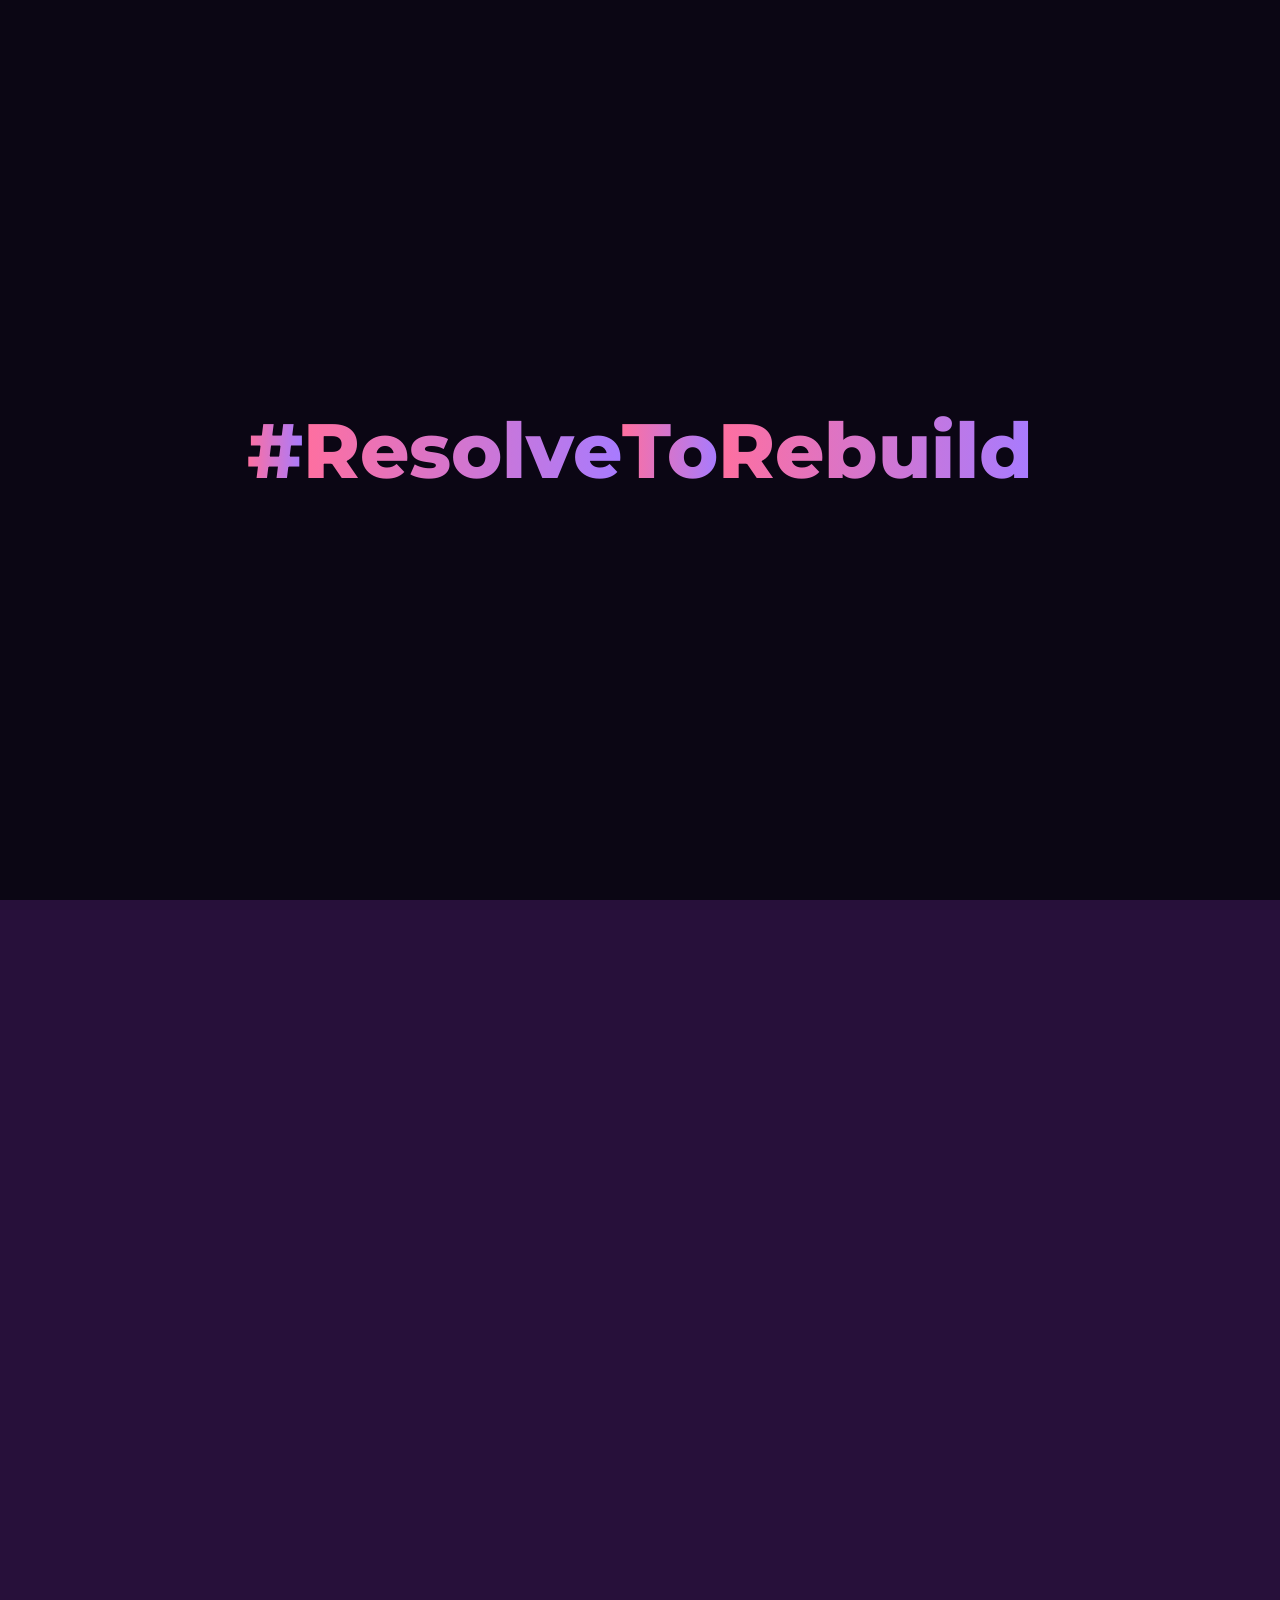
==== index.html @ 32b12bf5 "Updated the website" ====
<!DOCTYPE html>
<html lang="en">
<head>
  <meta charset="UTF-8" />
  <meta name="viewport" content="width=device-width, initial-scale=1.0" />
  
  <title>Jadavpur University MUN 2026</title>
  <link rel="icon" type="image/png" href="/favicon.png" />

  <!-- Global Styles -->
  <link rel="stylesheet" href="css/global.css" />
  <link rel="stylesheet" href="css/navbar.css" />
  <link rel="stylesheet" href="css/hero.css" />
  <link rel="stylesheet" href="css/about.css" />
  <link rel="stylesheet" href="css/commitees.css" />
  <link rel="stylesheet" href="css/secretariat.css" />
  <link rel="stylesheet" href="css/contact.css" />
  <link rel="stylesheet" href="css/blogs.css" />
  <link rel="stylesheet" href="css/resources.css" />

  <!-- Google Fonts (you can change later) -->
  <link rel="preconnect" href="https://fonts.googleapis.com">
  <link rel="preconnect" href="https://fonts.gstatic.com" crossorigin>
  <link href="https://fonts.googleapis.com/css2?family=Poppins:wght@300;400;600;700&display=swap" rel="stylesheet">
  <link href="https://fonts.googleapis.com/css2?family=Montserrat:wght@600;700;800&display=swap" rel="stylesheet">

</head>

<body>

  <!-- ================= INTRO SCREEN ================= -->
<div class="intro-screen" id="introScreen">
  <h1 class="intro-text" id="introText"></h1>
</div>

  <!-- ================= NAVBAR ================= -->
<nav class="navbar">
  <div class="nav-right desktop-nav">
    <a href="/">Home</a>
    <a href="/about">About</a>
    <a href="/committees">Committees</a>
    <a href="/coming-soon">Secretariat</a>
    <a href="/resources">Resources</a>
    <a href="/blogs">Blogs</a>
    <a href="/contact">Contact Us</a>
  </div>

  <!-- Hamburger -->
  <button class="hamburger" aria-label="Menu">
    <span></span>
    <span></span>
    <span></span>
  </button>
</nav>

<!-- Mobile menu -->
<div class="mobile-menu">
  <a href="/">Home</a>
  <a href="/about">About</a>
  <a href="/committees">Committees</a>
  <a href="/coming-soon">Secretariat</a>
  <a href="/resources">Resources</a>
  <a href="/blogs">Blogs</a>
  <a href="/contact">Contact Us</a>
</div>


  <!-- ================= HERO SECTION ================= -->
 <main class="hero" id="hero">
  <div class="hero-overlay"></div>

  <div class="hero-content">

    <!-- LOGO BLOCK -->
    <div class="hero-logo-wrapper">
      <img
        src="assets/images/emblem.png"
        alt="Jadavpur University MUN Logo"
        class="hero-logo"
      />

      <!-- DATE + CTA OVERLAY (MOVED INSIDE WRAPPER) -->
      <div class="hero-overlay-content">
        <a
          href=" https://docs.google.com/forms/d/1Ou0jXJ3f3dZRKHvOi2Isl1KqT20rQoA3nnI8s-aTxPA/edit?usp=drivesdk "
          target="_blank"
          class="cta-btn hero-cta"
        >
          REGISTER AS A DELEGATE
        </a>
      </div>

    </div>

  </div>
</main>

<!-- ================= ABOUT SECTION ================= -->
  <section class="about-section" id="about">
    <div class="about-overlay"></div>

    <div class="about-content">

      <h2 class="about-title">ABOUT US</h2>

      <h3 class="about-subtitle">
        JADAVPUR UNIVERSITY MODEL UNITED NATIONS
      </h3>

      <p>
      Jadavpur University's global renown comes for what it collectively wishes to achieve as an academic institution and a space for critical thinking. The JU Model United Nations is the manifestation of that desire. It is a platform by the University for students across the world to construct a vision for a better tomorrow.
      </p>
      <p>
Since its inception in 2015, Jadavpur University Model United Nations (JUMUN) has evolved into a prominent platform for diplomatic discourse and international awareness. Inaugurated by Mr. Yuri Kolobanov, Consulate General of the Russian Federation to India, the inaugural edition marked the beginning of a legacy renowned in the East India circuit. Subsequent editions, such as the impactful 2017 gathering of 5000 participants, delved into crucial issues like Sustainable Development and healthcare policies. JUMUN's commitment extended in 2018 with initiatives addressing social concerns, advocating education for underprivileged children, and promoting women's healthcare. The initiative continued to flourish, introducing the JUMUN Junior's Initiative in 2019 and successfully transitioning to an online format in 2021 amidst global health dynamics. With diverse forums and a global presence, JUMUN consistently fosters informed discussions on matters ranging from geopolitical crises to environmental agreements.
      </p>

      <p>
      With a legacy this strong, we as a team only aim to expand our ambit further by extending the conversation to people in this country and abroad. We understand our role and responsibility in addressing the real issues that lie outside committee rooms and we only aim to extend this in our 12th edition by aspiring to diversify our dialogue and endeavour.
      </p>

    </div>
  </section>
 
<!-- ================= COMMITTEES SECTION ================= -->
<section class="committees-section" id="committees">
  <h2 class="committees-title">COMMITTEES</h2>

  <div class="committees-grid">

    <div class="committee-card">
      <img src="assets/images/SPECPOL.jpeg" alt="SPECPOL">
      <a href="#" class="committee-btn" data-committee="specpol">KNOW MORE ↗</a>
    </div>

    <div class="committee-card">
      <img src="assets/images/ECOSOC.jpeg" alt="ECOSOC">
      <a href="#" class="committee-btn" data-committee="ecosoc">KNOW MORE ↗</a>
    </div>

    <div class="committee-card">
      <img src="assets/images/CSW.jpeg" alt="CSW">
      <a href="#" class="committee-btn" data-committee="csw">KNOW MORE ↗</a>
    </div>

    <div class="committee-card">
      <img src="assets/images/ISA.jpeg" alt="ISA">
      <a href="#" class="committee-btn" data-committee="isa">KNOW MORE ↗</a>
    </div>

    <div class="committee-card">
      <img src="assets/images/AIPPM.jpeg" alt="AIPPM">
      <a href="#" class="committee-btn" data-committee="aippm">KNOW MORE ↗</a>
    </div>

    <div class="committee-card">
      <img src="assets/images/IP.jpeg" alt="IP">
      <a href="#" class="committee-btn" data-committee="ip">KNOW MORE ↗</a>
    </div>

    <div class="committee-card">
      <img src="assets/images/SSC.jpeg" alt="SSC">
      <a href="#" class="committee-btn" data-committee="ssc">KNOW MORE ↗</a>
    </div>

    <div class="committee-card">
      <img src="assets/images/ODC.jpeg" alt="UNODC">
      <a href="#" class="committee-btn" data-committee="unodc">KNOW MORE ↗</a>
    </div>

  </div>
</section>


<!-- ================= RESOURCES SECTION ================= -->
<section class="resources-section" id="resources">
  <h2 class="resources-title">RESOURCES</h2>

  <div class="resources-grid">
    <article class="resource-card">
      <img src="assets/images/parti.png" alt="Delegate Brochure Poster" class="resource-poster" />
      <div class="resource-info">
        <h3>JUMUN Participation Brochure</h3>
        <p> Get all the essential information about participating in JUMUN 2026 as a delegate.</p>
        <a href="#" class="resource-btn" data-resource="brochure1">SEE BROCHURE ↗</a>
      </div>
    </article>

    <article class="resource-card">
      <img src="assets/images/insti.png" alt="Committee Brochure Poster" class="resource-poster" />
      <div class="resource-info">
        <h3>JUMUN Institutional Brochure</h3>
        <p> Get all the essential information about participating in JUMUN 2026 as an Institution.</p>
        <a href="#" class="resource-btn" data-resource="brochure2">SEE BROCHURE ↗</a>
      </div>
    </article>
  </div>
</section>

<div style="display:none">
  <!-- Update data-pdf after you upload your files -->
  <div id="brochure1-resource"
       data-title="Participation Brochure"
       data-pdf="assets/pdfs/brochure-1.pdf"></div>

  <div id="brochure2-resource"
       data-title="Institutional Brochure"
       data-pdf="assets/pdfs/brochure-2.pdf"></div>
</div>

<div class="resource-modal" id="resourceModal">
  <div class="resource-modal-content">
    <button class="resource-close" id="closeResource">&times;</button>

    <div class="resource-modal-head">
      <h2 id="resourceTitle"></h2>

      <div class="resource-actions">
        <a id="resourceOpenNew" class="resource-action-link" target="_blank" rel="noopener noreferrer">OPEN IN NEW TAB</a>
        <a id="resourceDownload" class="resource-action-link" download>DOWNLOAD PDF</a>
      </div>
    </div>

    <div class="resource-frame-wrap">
      <iframe id="resourceFrame" title="Resource PDF Viewer" loading="lazy"></iframe>
    </div>

    <p class="resource-fallback-note">
      If this brochure does not load on your device, please use "OPEN IN NEW TAB".
    </p>
  </div>
</div>

<div style="display:none">

  <div id="specpol-content"
       data-logo="assets/images/SPECPOL-logo.png"
       data-title="UNGA – SPECPOL"
       data-tags="Beginner Level | Single & Double Delegation">
    <p>
    The Special Political and Decolonisation Committee is one of the six main committees of the United Nations General Assembly (UNGA) and is also known as the Fourth Committee. It is responsible for a broad range of issues, including decolonisation, international cooperation in the peaceful uses of outer space, the effects of atomic radiation, assistance to Palestinian refugees, questions relating to information, peacekeeping operations, and special political missions. Although its resolutions are recommendatory in nature, they form the basis for international consensus and future treaties. As an inclusive forum comprising all 193 UN Member States, the Committee ensures that every country’s voice is given a platform. 
    </p>
    <p>
      Here at the UNGA-SPECPOL in JUMUN 2026, we seek nuanced solutions to complex problems that maintain geopolitical objectives while remaining steadfast to the greater goal of bettering the world for all of humanity.

    </p>
  </div>

  <div id="ecosoc-content"
       data-logo="assets/images/ECOSOC-logo.png"
       data-title="ECOSOC"
       data-tags="Beginner Level | Single & Double Delegation">
    <p>
    The Economic and Social Council is one of the 6 principal organs of the UN, which controls and coordinates the economic and social functions of the UN in achieving its developmental objectives, specifically through its specialised agencies. These developmental objectives include ensuring a higher standard of living, education, and healthcare, and fostering respect for and observance of human rights and fundamental freedoms, among others. 
   </p>
    <p>
      As social and economic indicators continue to show wide disparities in income, infrastructure, and quality of life, the ECOSOC in JUMUN 2026 seeks versatile, actionable solutions to the problems that plague the modern world, particularly the developing world.
    </p>
  </div>

  <div id="csw-content"
       data-logo="assets/images/CSW-logo.png"
       data-title="UNCSW"
       data-tags="Beginner Level | Single & Double Delegation">
    <p>
The Commission on the Status of Women is the main global intergovernmental body exclusively dedicated to the promotion of gender equality, the rights, and the empowerment of women. It is a functional commission of the Economic and Social Council and is instrumental in promoting women’s and girls’ rights and documenting the reality of their lives while shaping global standards on gender equality. In addition to being historically underrepresented, undervalued, and discriminated against, women’s leadership and political engagement are frequently jeopardised on all levels, from local to intergovernmental, and this is exactly what CSW seeks to rectify. 
</p>
<p>
      Here at the CSW in JUMUN 2026, we seek discourse that truly engages with the deeply entrenched roots of systemic misogyny and acknowledges the full extent of patriarchal oppression, for it is only then that concrete steps in combating the same can be implemented.
    </p>
  </div>

 <div id="isa-content"
       data-logo="assets/images/ISA-logo.png"
       data-title="ISA"
       data-tags="Intermediate Level | Single & Double Delegation">
    <p>
The International Seabed Authority is an autonomous international organisation established under the 1982 United Nations Convention on the Law of the Sea. It is the organisation through which State parties to UNCLOS organise and control all mineral resources-related activities in the area for the benefit of humankind as a whole. ISA thus has the mandate to protect the marine environment from harmful effects that may arise from deep-seabed related activities. The ISA is founded on the principle that the international seabed and its mineral resources constitute the “common heritage of mankind,” so no state may claim sovereignty over them, and the benefits must be shared equitably among all. 
    </p>
    <p>
    At the ISA in JUMUN 2026, we seek delegates who preserve their portfolios' strategic goals but remain committed to actualising the ISA’s original objective of ensuring the greater good of all nations through the mineral-based and other resources of the seabed.</p>
    </p>
  </div>

 <div id="aippm-content"
       data-logo="assets/images/AIPPM-logo.png"
       data-title="AIPPM"
       data-tags="Beginner Level | Single & Double Delegation">
    <p>
While opposing political factions exist within the Indian democracy, it is collaboration and coordination that must ever be prioritised for the benefit of the nation. The All India Political Parties Meet is a committee in JUMUN 2026 aimed precisely at achieving this objective. Representatives of political parties all over the country, whether national or regional, ruling or opposition, are given an equal voice in discussing legislation, public policy, and ensuring government accountability in a manner more flexible than the formal legislative bodies. This committee would be a test of how effectively delegates can engage with national issues constructively while also preserving their respective parties’ political and strategic interests.
</p>
<p>
 At the AIPPM at JUMUN 2026, we seek delegates who balance astute political acumen with moral integrity towards serving the people, channelling a better version of their respective portfolios than their real-life counterparts.
    </p>
  </div>


 <div id="ip-content"
       data-logo="assets/images/IP-logo.png"
       data-title="IP"
       data-tags="Beginner Level | Single Delegation">
    <p>
Leading news organisations and media hubs are represented by the International Press. It meticulously examines the committee discussions and puts together the conference newsletter. Any Model United Nations should always include a segment on the international press (MUN). Participants in IP will act as journalists and photographers for various news organisations. Journalists will have the opportunity to participate in other committees as a third party to report on their development, effectiveness, debate flow, alliance-building, and other aspects. All of the conference's moments are documented by photographers. In addition to being stunning, photographs that tell a story demand that their subjects be positioned in a way that does so even in the absence of captions.
    </p>
    <p>
 At the IP in JUMUN 2026, we seek journalists and photographers who don’t just report but lend a critical fly-on-the-wall perspective on the actors and processes that shape policy.
   </p>
  </div>

  <div id="ssc-content"
       data-logo="assets/images/SSC-logo.png"
       data-title="HLC-SSC"
       data-tags="Advanced Level | Single and Double Delegation">
    <p>
South-South cooperation (SSC) refers to the technical cooperation among developing countries in the Global South. It is a tool used by the states, international organisations, academics, civil society, and the private sector to collaborate and share knowledge, skills, and successful initiatives in specific areas such as agricultural development, human rights, urbanisation, health, climate change, etc. The High-Level Committee on South-South Cooperation is the main policymaking body on SSC. It is a subsidiary body of the UN General Assembly that was originally comprised of representatives of all countries participating in the United Nations Development Programme (UNDP). The Committee monitors the implementation of the Buenos Aires Plan of Action, ensures sustained efforts to strengthen Technical Cooperation among Developing Countries (TCDC), promotes new policies and innovative approaches, reviews the effective use of financial resources without affecting existing programmes, and ensures coordination of all promotional and operational TCDC activities across the United Nations development system. 
    </p>
    <p>
The HLC - SSC in JUMUN 2026 seeks to exemplify and actualise collaborative progress among economically weaker nations so as to collectively insulate each other from their vulnerabilities and emerge more prosperous and developed as a whole.

    </p>
  </div> 

  <div id="unodc-content"
       data-logo="assets/images/ODC-logo.png"
       data-title="UNODC (Online)"
       data-tags="Beginner Level | Single and Double Delegation">
    <p>
Despite long efforts to suppress and combat the same, criminal activity at the regional as well as the national or international level, including but not limited to manufacture, traffic, and consumption of illicit drugs, continues to show a troubling persistence in several parts of the world. Moreover, these problems have historically had a troubling tendency to be attributed to simplistic factors and have been dealt with by similar brute-force tactics. The United Nations Office on Drugs and Crime was set up in 1997 to combat these issues. 
</p><p>
The UNODC in JUMUN 2026 requires a nuanced understanding of the complex social, political, economic, and cultural realities that manifest in these problems and proposes solutions that account for their complex, layered root causes and afford protection for victims and at-risk individuals on all sides of the table.
    </p>
  </div> 

</div>
</div>

<div class="committee-modal" id="committeeModal">
  <div class="committee-modal-content">

    <button class="committee-close" id="closeCommittee">&times;</button>

    <div class="committee-left">
      <img id="modalLogo" class="committee-logo">
      <h2 id="modalTitle" class="committee-name"></h2>
      <div class="committee-tags" id="modalTags"></div>
    </div>

    <div class="committee-right" id="modalText"></div>

  </div>
</div>


<!-- ================= BLOG SECTION ================= -->
<section class="blogs-section" id="blogs">

  <h2 class="blogs-title">BLOGS</h2>

  <div class="blogs-grid">

    <div class="blog-card">

      <img src="assets/images/blog4.jpg" alt="Blog Cover">

      <div class="blog-info">

        <h3>The Illusion of Left versus Right</h3>

        <p>
        The 'Left vs Right' Binary in Indian politics
        </p>

        <a href="#" class="blog-btn" data-blog="blog4">
          READ ENTIRE BLOG ↗
        </a>

      </div>

    </div>

    <div class="blog-card">

      <img src="assets/images/blog3.jpg" alt="Blog Cover">

      <div class="blog-info">

        <h3>HYPOCRISEA</h3>

        <p>
        THE US NON RATIFICATION OF UNCLOS
        </p>

        <a href="#" class="blog-btn" data-blog="blog3">
          READ ENTIRE BLOG ↗
        </a>

      </div>

    </div>

    <div class="blog-card">

      <img src="assets/images/blog1.jpg" alt="Blog Cover">

      <div class="blog-info">

        <h3>Weaponization of Women's Bodies in Conflict Zones</h3>

        <p>
        The use of Sexual Violence as a tool for War.
        </p>

        <a href="#" class="blog-btn" data-blog="blog1">
          READ ENTIRE BLOG ↗
        </a>

      </div>

    </div>

    <div class="blog-card">

  <img src="assets/images/blog2.jpg" alt="Blog Cover">

  <div class="blog-info">

    <h3>Beyond blue helmets </h3>

    <p>
      The Rise of special political missions
    </p>

    <a href="#" class="blog-btn" data-blog="blog2">
      READ ENTIRE BLOG ↗
    </a>

  </div>

</div>

  </div>

</section>

<div style="display:none">

  <div id="blog1-content"
       data-title="Weaponization of Women's Bodies in Conflict Zones">

    <p>
      In modern warfare, the map of a conflict is often drawn not just across territories, but across the bodies of women and girls. Standing in 2026, the global community continues to grapple with a grim reality. Conflict-Related Sexual Violence (CRSV) is no longer viewed by experts as an accidental byproduct of chaos. Instead, it has evolved into a calculated, cost-effective military strategy designed to fracture the social fabric of "enemy" populations.
    </p>
    <p>
    The use of sexual violence as a tool of war is a recurring historical pattern that transcends geography. From the 1994 Genocide against the Tutsi in Rwanda, where an estimated 250,000 to 500,000 women were raped, to contemporary crises, the objective remains the same: the total degradation of a community's identity.
    </p>
    <p>
    By targeting women, armed groups strike at the heart of societal "honour" and domestic stability.This tactic achieves what traditional artillery cannot; it displaces populations through terror, alters ethnic compositions via forced pregnancy, and ensures long-term instability through intergenerational trauma and social marginalisation. It effectively turns personal bodies into symbolic territory, creating deep-seated psychological and physical trauma that persists long after the active fighting concludes.
    </p>
    <p>
    The scale of this issue remains alarmingly high, though verified figures are widely considered to be the "tip of the iceberg" due to extreme underreporting caused by stigma, fear of retaliation, and the collapse of local justice systems.
    </p>
    <p>
    The Democratic Republic of Congo (DRC), which is often cited as one of the most dangerous places to be a woman, reports have indicated that roughly 48 women are raped every hour in the country. In the eastern regions, sexual violence is frequently used by militias to exert control over mineral-rich territories.
    </p>
    <p>
    In Sudan and South Sudan, UN reports have documented the systematic abduction of women and school-aged girls. In recent escalations, over 100 cases of sexual violence were verified in a single month in Darfur, though actual numbers are believed to be significantly higher due to underreporting.
    </p>
    <p>
    In Gaza, UN investigations have highlighted allegations of public stripping and sexual assault during military operations. Similarly, in Ukraine, international monitors have documented hundreds of cases of sexual violence used as a method of psychological warfare against civilians.
    </p>
    <p>
    The effectiveness of CRSV as a weapon relies heavily on the collapse of justice. When the perpetrators are the de facto authorities, as seen with the Taliban in Afghanistan or various paramilitary groups in the Global South, survivors are forced into a choice between life and dignity.
    </p>
    <p>
    Furthermore, the World Health Organization (WHO) estimates that nearly one in three women worldwide has been subjected to physical or sexual violence. In conflict zones, this ratio spikes, yet the "shame" often associated with these crimes leads to a culture of internal silence, shielding the aggressors from international accountability.
    </p>
    <p>
    Despite international frameworks intended to categorize CRSV as war crimes, crimes against humanity, and acts of genocide, the financial and political commitment to preventing these acts remains inadequate. Reports indicate that while global military expenditure reached record highs, surpassing $2.7 trillion in 2024, the funding directed toward women-led organizations and frontline support groups in conflict zones remains a fraction of the necessary aid, often dropping below 0.5% of total humanitarian assistance.
    </p>
    <p>
    The current global approach, which often treats CRSV as an "unfortunate" side effect of war, is increasingly viewed as a failure. For security to be genuine, it must move beyond traditional military definitions and prioritize the safety of women. As the United Nations Commission on the Status of Women (CSW) and other international bodies convene, there is a growing push to move beyond "protection rhetoric." Experts argue that as long as women’s bodies are treated as symbolic territory to be conquered, they will remain primary targets.
    </p>
    <p>
    True peace requires a shift in how the global order conceptualizes security. It is no longer enough to track the movement of tanks and missiles; the international community must account for the politics of body and control. Until CRSV is treated with the same gravity as chemical warfare or territorial annexation, the narratives of global progress will remain incomplete for those living on the silent frontlines.
    </p>
    <p>
    Ending with a question, "If a single chemical weapon attack triggers immediate global outrage and international intervention, why does the systematic, strategic weaponization of thousands of women’s bodies, a tactic that destroys generations more effectively than any nerve agent remain treated by the global security order as an 'unfortunate' side effect of war rather than a red line for humanity?"
    </p>

  </div>

  <div id="blog2-content"
     data-title="Beyond blue helmets: The Rise of special political missions">

  <p>
  Peacekeeping has long served as a key mechanism used by the UN to maintain or restore peace in conflict-affected areas, often through the deployment of international forces. However, while peacekeeping has been more effective than unilateral military actions when it comes to stopping conflict, reducing violence, rebuilding state institutions, and protecting civilian lives, its ability to adapt to the changes in the contemporary global landscape is in question. Political institution, inadequate resources, gaps in mandate, perpetuation of violence by peacekeepers, improper transition planning, lack of coordination with regional organisations, among other things, as seen in the case of failures in missions like those seen in Mali (MINUSMA), Democratic Republic of Congo (MONUSCO), Darfur (UNAMID), Haiti (MINUSTAH), highlight the key issues that have paralysed the effectiveness of peacekeeping missions.
  </p>

  <p>
  The key need as of now is the need to link protection mandates to political solutions in a much more explicit manner. The goal is to develop the political and governmental institutions of a state to set up the conditions required for long term peace, which in turn allows for the adoption of better exit strategies. Often, an extremely strong focus on the protection of civilians sets up missions to be long and never-ending. As seen in the case of MONUSCO in the Democratic Republic of Congo, missions that have protracted presences without clear, achievable objectives often suffer from mission fatigue, public disillusionment and a perception of ineffectiveness despite ongoing conflict.  Long-term deployments, when not backed up by clear political pathways amidst complex, unresolved conflicts, often struggle to fulfill their mandate effectively or transition out gracefully. This highlights the need for more targeted modular approaches. 
  </p>

  <p>
  In light of this, we must examine the need for better utilisation of Special Political Missions, which can operate alongside or follow peacekeeping operations - functioning largely as political instruments. Special Political missions are much more likely to respect the autonomy and sovereignty of involved parties as they depend on cooperation and participation of the involved parties in the peace process, while peacekeeping operations face challenges withregards to obtaining the consent of the involved parties in the conflict.
  </p>
  
  <p>
  Here, we also must look at the problem related to inadequate funding and resource mismatch, wherein recent budget cuts have left missions like UNAMID stretched thin and unable to perform their duties effectively. Mandates simply do not have the resources necessary to fulfill them, as there is a direct link between underfunding and operational ineffectiveness. Special Political missions do not deploy combat troops and do not utilise weaponry or heavy equipment, and usually require fewer personnel compared to peacekeeping missions, and are therefore a much more viable option as the high operational cost is eliminated.
  </p>

  <p>
  Special Political Missions also seek to fulfill their mandate within a shorter period compared to peacekeeping operations and seek to develop political and governance capacities of a state, which allows for more concise planning for transitioning out of the conflict areas and sets up the conditions necessary for long-term peace.
  </p>
  
  <p>
  The SPECPOL remains the primary body where these changes and updates can be reviewed and evaluated, influencing the direction adopted by the UN, which will then determine how the role of SPMs can be strengthened without importing hollow protection mandates to allow the UN to seek a sustainable political resolution that is more effective.  
  </p>

</div>

  <div id="blog3-content"
     data-title=" HYPOCRISEA: THE US NON RATIFICATION OF UNCLOS">
<p>
For more than four decades, the legal architecture of global ocean governance has rested upon the United Nations Convention on the Law of the Sea. The convention regulates maritime zones, navigational freedoms, seabed resources, and environmental obligations across most of the world’s oceans. Paradoxically, the United States, a state that played a decisive role in shaping many of the convention’s core provisions, remains outside the treaty regime. This refusal has generated a persistent structural paradox within contemporary maritime governance, as a state derives substantial strategic and legal advantage from a normative regime while deliberately remaining outside its formal treaty framework.
</p>
<p>
Washington frequently invokes UNCLOS principles to defend freedom of navigation and contest excessive maritime claims. American naval operations routinely rely on its codification of transit passage and high seas freedoms when challenging restrictions in contested maritime regions such as the South China Sea. These arguments are often presented alongside criticisms of maritime practices undertaken by states such as China. Yet the credibility of such critiques is complicated by the fact that the United States itself has declined to ratify the very treaty it invokes as the foundation of the rules-based maritime order.
</p>
<p>
This contradiction has deepened with the emergence of new governance regimes built upon the UNCLOS framework. The Agreement on Biodiversity Beyond National Jurisdiction represents the most significant attempt in decades to regulate environmental protection in areas beyond national jurisdiction. The United States participated actively during negotiations and successfully shaped provisions on marine genetic resources and scientific research. However, Washington has again hesitated to ratify the final agreement.
</p>
<p>
The pattern reflects a broader characteristic of American ocean policy, in which influence is pursued without equivalent institutional participation. Within seabed governance under the International Seabed Authority, American representatives engage in negotiations and seek to shape regulatory outcomes despite remaining outside the treaty system that provides formal decision-making authority.
</p>
<p>
This selective engagement with ocean governance is not simply a technical legal issue but a reflection of deeper tensions within American foreign policy. For decades, successive administrations have promoted the idea of a rules-based international order, particularly in domains such as maritime security and global trade. Yet the refusal to ratify UNCLOS, and now the hesitation surrounding BBNJ, reveals a persistent reluctance within segments of the American political system to accept binding multilateral constraints, even when those constraints were originally designed with significant U.S. influence.
</p>
<p>
The consequences extend beyond questions of diplomatic credibility. By remaining outside UNCLOS, the United States forfeits formal participation in several institutional mechanisms that shape contemporary maritime governance. These include the ability to nominate judges to key adjudicatory bodies, influence institutional decision-making processes, and participate fully in regulatory frameworks governing seabed resources and environmental protection. In effect, the most powerful maritime state in the world continues to operate adjacent to the principal legal regime governing the oceans rather than within it.
</p>
<p>
This position also produces a curious asymmetry in global diplomacy. States that are parties to UNCLOS accept obligations related to dispute settlement, environmental standards, and cooperative resource management. The United States, however, invokes the stability created by these rules while avoiding the institutional commitments that sustain them. Critics argue that this dynamic reinforces perceptions of exceptionalism within international law, where powerful states expect compliance from others without demonstrating equivalent willingness to accept legal constraint themselves.
</p>
<p>
The situation becomes even more consequential as ocean governance evolves in response to emerging challenges. Issues such as deep-sea mining, marine biodiversity loss, and climate-related ocean changes increasingly require coordinated international regulation. Treaties like BBNJ attempt to fill regulatory gaps by establishing mechanisms for marine protected areas, environmental impact assessments, and equitable sharing of scientific knowledge. If the United States remains outside these frameworks, its capacity to shape future ocean governance may gradually erode despite its significant scientific and strategic capabilities.
</p>
<p>
In an era when the United States portrays itself as a principal guardian of the rules-based international order, the contradiction becomes increasingly difficult to ignore. If global leadership requires accepting the authority of the rules one promotes, can a state demand adherence to those rules while continuing to stand outside the very treaties that constitute them?
</p>

</div>

  <div id="blog4-content"
     data-title="The Illusion of Left versus Right: The 'Left vs Right' Binary in Indian politics">
<p>
The received wisdom of Indian political commentary sorts parties into a familiar binary, with the BJP as the Hindu-nationalist right, and the Congress as the secular, socialist left. Global media also reproduces this map faithfully. However, if one rises above this surface level classification, they would be forced to rethink the existence of such a classification in the first place. 
</p>
<p>
If we just consider the spatial anomaly that the map cannot explain. Bengaluru, India's technology capital, perhaps its most globally integrated city, has returned the BJP's candidate from Bengaluru South continuously since 1989. Kerala's capital, Thiruvananthapuram, elected its first BJP mayor in 2020 despite the state's reputation as a Left fortress. 
</p>
<p>
Nationwide surveys consistently show the BJP's support rising with education levels and urban residence. This totally reverses the conservative-rural correlation that defines right-wing politics in the United States or Western Europe. If the BJP is the party of tradition and hierarchy, why do India's most modern citizens vote for it at disproportionate rates? The conventional ideology map does not answer this. The quest for an answer begins by abandoning the map. 
</p>
<p>
On closer inspection, the ideological distance between India's two largest parties on economic policy is, in practice, negligible. The PM's populist policies have been largely socialist, having provided 30 lakh crores of benefits for the poor and backward communities without the tag of a socialist. The liberalisation of 1991 was a Congress project; the BJP sustained and deepened it across successive terms.
</p>
<p>
The Mahatma Gandhi National Rural Employment Guarantee Act, the most definitive welfare programme of the UPA era, was sustained only by the NDA. In fact, its most noticeable change was rebranding, reminding us that policy in India often outlives the ideology that claims it. Therefore, both parties have operated within the same framework: fiscal consolidation, infrastructure-led growth, export promotion, and targeted cash transfers replacing in kind subsidies.
</p>
<p>
The dichotomy, where it exists at all, is social rather than economic. The difference lies in political vocabulary and in which communities are mobilised, not over competing visions of the political economy.
</p>
<p>
Daniel Bell's 1960 thesis, ‘The End of Ideology’, argues that the post-war Western consensus on the welfare state, mixed economy, and political pluralism had dissolved the conditions under which grand ideological combat was possible. The same logic applies to post-liberalisation India with particular force.
</p>
<p>
What fills the vacuum? Identity, caste, religion, language, region and of course the personality of leadership. The Congress Party is the most transparent illustration. At various points in its history, it has been a vehicle for Gandhian trusteeship economics, Nehruvian democratic socialism, Indira Gandhi's populist statism, and Manmohan Singh's technocratic liberalism. These are not just refinements but, at times, contradictions. The party's coherence has never derived from doctrine, which is both its strength and its weakness. 
</p>
<p>
The lack of ideology in the Congress is also why the INDIA bloc is together, despite so many obvious contradictions. A caste based formation in the Hindi heartland demanding a special state package, a Dravidian party that argues against the southern tax revenues being siphoned to the North, a Hindutva group from Maharashtra, a communist party that directly challenges Hindu nationalism, all share an alliance with the Congress. The only point of genuine agreement is the recognition of the Nehru-Gandhi family as the coalition's central unifying authority.The most unambiguous empirical evidence for ideology's irrelevance is the behaviour of elected representatives themselves. 
</p>
<p>
The Association for Democratic Reforms reports that 443 MLAs and MPs switched parties and recontested polls between 2016 and 2020. In fact,  the ruling party's machinery is often dubbed a "washing machine". 
</p>
<p>
A legislator who crosses the partisan aisle in India does so primarily to stay in proximity to power, the resources power controls, or sometimes even to get rid of the Enforcement Directorate’s investigation. The ideological label on the door of the new party is a secondary consideration and often entirely irrelevant.Indian democracy is, by conventional metrics, a success: regular elections, peaceful transfers of power, expanding franchise. What it has not produced is a party system organised around competing visions of the good society. 
</p>
<p>
The electorate is offered, in each cycle, a choice between management styles, identity coalitions, and the personality of leadership.
</p>
<p>
The communists, the CPI(M) in particular, remain the only formation with a formally defined and consistently articulated ideological programme. It is telling that they are also in the most acute long-term decline, returning just 8 seats in the 2024 Lok Sabha, the lowest combined tally of the left since independence. 
</p>
<p>
India wrote a socialist commitment into its Constitution in 1976. It now runs elections in which no major national party advocates socialism as a governing doctrine, yet nearly all promise some version of welfare populism. What remains is an ideological vacuum in which the language of doctrine has quietly receded from public life. In its place has emerged something more durable and perhaps more honest: a continuous negotiation of power between communities, mediated by parties who have learned that ideology is an unnecessary complication in that negotiation.
</p>
<p>
Ultimately, the "Left vs. Right" binary in India serves more as a convenient shorthand for international observers than as a functional blueprint for domestic governance. What we witness today is the "post-ideological" state, a system where the machinery of welfare and the mechanics of the market have merged into a singular, pragmatic consensus. In this landscape, the ballot box doesn't represent a clash of civilizations or a choice between capitalism and socialism; it represents a high-stakes auction of identity and a performance review of leadership.
</p>
<p>
As the grand doctrines of the 20th century fade into the background, Indian politics has stripped itself down to its most fundamental parts: power, patronage, and personality. While the flags change colour and the slogans are rebranded, the underlying pursuit of the "Welfare State" remains the only constant. We have moved from a battle of "isms" to a battle of delivery systems, where the "washing machine" of political defection proves that, for the representative, the party label is merely a seasonal garment.
</p>
<p>
This brings us to a daunting realization about the future of the world's largest democracy:
</p>
<p>
"If our political parties have abandoned distinct ideological visions in favour of a homogenized, populist management style, are we actually choosing a direction for our nation's future, or are we simply picking which 'brand' of leadership gets to oversee an inevitable, pre determined status quo?"
</p>

</div>

</div>

<div class="blog-modal" id="blogModal">

  <div class="blog-modal-content">

    <button class="blog-close" id="closeBlog">&times;</button>

    <h2 id="blogTitle"></h2>

    <div id="blogText"></div>

  </div>

</div>




<!-- ================= CONTACT SECTION ================= -->
<section class="contact-section" id="contact">
  <div class="contact-overlay"></div>

  <div class="contact-wrapper">

    <h2 class="contact-title">CONTACT US</h2>

    <div class="contact-grid">

      <!-- LEFT COLUMN -->
      <div class="contact-left">

  <div class="contact-intro">
    <p>Have something you want to tell us?</p>
    <p class="contact-highlight">
      Email us your query at jumun2026@gmail.com  and we will get back to you as soon as we can!
    </p>
  </div>

  <h3 class="contact-heading">PHONE</h3>

  <div class="contact-person">
    <div class="contact-name-row">
      <span class="contact-name">Rupkatha Chakravartty</span>
      <span class="contact-number">+91 98309 11434</span>
    </div>
    <div class="contact-role">(Secretary General)</div>
  </div>

  <div class="contact-person">
    <div class="contact-name-row">
      <span class="contact-name">Promit Sarkar</span>
      <span class="contact-number">+91 90510 71498</span>
    </div>
    <div class="contact-role">(Director General)</div>
  </div>

</div>

      <!-- RIGHT COLUMN -->
      <div class="contact-right">
        <h3 class="contact-subheading">SEND US A MESSAGE</h3>

        <form
          action="mailto:jumun2026@gmail.com"
          method="POST"
          enctype="text/plain"
          class="contact-form"
        >
          <input type="text" name="Name" placeholder="Your Name" required>
          <input type="email" name="Email" placeholder="Your Email" required>
          <textarea name="Message" placeholder="Your Message" rows="6" required></textarea>
          <button type="submit">SEND MESSAGE</button>
        </form>
      </div>

    </div>
  </div>
</section>



<script>
const modal = document.getElementById("committeeModal");
const closeBtn = document.getElementById("closeCommittee");

const modalLogo = document.getElementById("modalLogo");
const modalTitle = document.getElementById("modalTitle");
const modalTags = document.getElementById("modalTags");
const modalText = document.getElementById("modalText");

document.querySelectorAll(".committee-btn").forEach(btn => {
  btn.addEventListener("click", e => {
    e.preventDefault();

    const key = btn.dataset.committee;
    const content = document.getElementById(`${key}-content`);

    modalLogo.src = content.dataset.logo;
    modalTitle.textContent = content.dataset.title;

    modalTags.innerHTML = "";
    content.dataset.tags.split("|").forEach(tag => {
      const span = document.createElement("span");
      span.textContent = tag.trim();
      modalTags.appendChild(span);
    });

    modalText.innerHTML = content.innerHTML;
    modal.classList.add("active");
  });
});

closeBtn.addEventListener("click", () => {
  modal.classList.remove("active");
});

modal.addEventListener("click", e => {
  if (e.target === modal) modal.classList.remove("active");
});
</script>

<script>

const blogModal = document.getElementById("blogModal");
const closeBlog = document.getElementById("closeBlog");

const blogTitle = document.getElementById("blogTitle");
const blogText = document.getElementById("blogText");

document.querySelectorAll(".blog-btn").forEach(btn => {

  btn.addEventListener("click", e => {

    e.preventDefault();

    const key = btn.dataset.blog;
    const content = document.getElementById(`${key}-content`);

    blogTitle.textContent = content.dataset.title;
    blogText.innerHTML = content.innerHTML;

    blogModal.classList.add("active");

  });

});

closeBlog.addEventListener("click", () => {
  blogModal.classList.remove("active");
});

blogModal.addEventListener("click", e => {
  if (e.target === blogModal) blogModal.classList.remove("active");
});

</script>

<script>
const resourceModal = document.getElementById("resourceModal");
const closeResource = document.getElementById("closeResource");
const resourceTitle = document.getElementById("resourceTitle");
const resourceFrame = document.getElementById("resourceFrame");
const resourceOpenNew = document.getElementById("resourceOpenNew");
const resourceDownload = document.getElementById("resourceDownload");

document.querySelectorAll(".resource-btn").forEach(btn => {
  btn.addEventListener("click", e => {
    e.preventDefault();

    const key = btn.dataset.resource;
    const content = document.getElementById(`${key}-resource`);
    if (!content) return;

    const pdfPath = content.dataset.pdf;
    resourceTitle.textContent = content.dataset.title;

    resourceFrame.src = pdfPath;
    resourceOpenNew.href = pdfPath;
    resourceDownload.href = pdfPath;

    resourceModal.classList.add("active");
  });
});

function closeResourceModal() {
  resourceModal.classList.remove("active");
  resourceFrame.src = "";
}

closeResource.addEventListener("click", closeResourceModal);

resourceModal.addEventListener("click", e => {
  if (e.target === resourceModal) closeResourceModal();
});
</script>


  <!-- Shared JS (optional for now) -->
  <script src="js/main.js"></script>

  <script>
  const hamburger = document.querySelector(".hamburger");
  const mobileMenu = document.querySelector(".mobile-menu");

  hamburger.addEventListener("click", () => {
    hamburger.classList.toggle("active");
    mobileMenu.classList.toggle("active");
  });

  document.querySelectorAll(".mobile-menu a").forEach(link => {
    link.addEventListener("click", () => {
      hamburger.classList.remove("active");
      mobileMenu.classList.remove("active");
    });
  });
</script>

<script>
const introScreen = document.getElementById("introScreen");
const introText = document.getElementById("introText");

const words = ["#", "Resolve", "To", "Rebuild"];

function startIntro() {

  words.forEach((word, i) => {
    const span = document.createElement("span");
    span.textContent = word;
    span.classList.add("intro-word");
    span.style.animationDelay = `${i * 0.6}s`;
    introText.appendChild(span);
  });

  // Slide screen out after full animation
  const totalDuration = words.length * 0.6 + 1.2;

  setTimeout(() => {
    introScreen.classList.add("slide-out");
    setTimeout(() => {
    introScreen.remove();
    document.querySelector(".hero-logo-wrapper").classList.add("reveal");
  }, 1200);
  }, totalDuration * 1000);
}

// Auto start when page loads
window.addEventListener("load", () => {
  setTimeout(startIntro, 400);
});
</script>

<script>
const routeMap = {
  "/": "hero",
  "/about": "about",
  "/committees": "committees",
  "/resources": "resources",
  "/blogs": "blogs",
  "/contact": "contact"
};

function normalizeRoute(path) {
  if (!path) return "/";
  const trimmed = path.trim().toLowerCase();
  if (trimmed === "/") return "/";
  return trimmed.replace(/\/+$/, "");
}

function scrollToRoute(pathname, behavior = "auto") {
  const route = normalizeRoute(pathname);
  const sectionId = routeMap[route];
  if (!sectionId) return;

  const section = document.getElementById(sectionId);
  if (!section) return;

  section.scrollIntoView({ behavior, block: "start" });
}

function bindCleanRouteLinks() {
  document.querySelectorAll("a[href^='/']").forEach(link => {
    link.addEventListener("click", event => {
      const href = link.getAttribute("href");
      const route = normalizeRoute(href);

      if (!(route in routeMap)) return;

      event.preventDefault();
      history.pushState({}, "", route);

      const clickedFromMobileMenu = !!link.closest(".mobile-menu");
      if (clickedFromMobileMenu) {
        setTimeout(() => scrollToRoute(route, "smooth"), 320);
      } else {
        scrollToRoute(route, "smooth");
      }
    });
  });
}

window.addEventListener("popstate", () => {
  scrollToRoute(window.location.pathname, "auto");
});

window.addEventListener("load", () => {
  bindCleanRouteLinks();
  scrollToRoute(window.location.pathname, "auto");
});
</script>

</body>


</html>
---- css/global.css ----
/* =====================
   GLOBAL RESET
===================== */
* {
  margin: 0;
  padding: 0;
  box-sizing: border-box;
}

html, body {
  height: 100%;
  font-family: 'Poppins', sans-serif;
  background-color: #27103a;
  color: #ffffff;
}

/* =====================
   ROOT VARIABLES
===================== */
:root {
  --primary-pink: #e94b7f;
  --primary-purple: #7a4bc2;
  --text-light: #eaeaea;
  --text-muted: #b5b5b5;
}

/* =====================
   LINKS
===================== */
a {
  text-decoration: none;
  color: inherit;
}

/* =====================
   BUTTON BASE
===================== */
.cta-btn {
  display: inline-block;
  padding: 14px 36px;
  border-radius: 40px;
  font-weight: 600;
  letter-spacing: 0.5px;
  background: linear-gradient(
    90deg,
    var(--primary-pink),
    var(--primary-purple)
  );
  color: #fff;
  box-shadow: 0 0 20px rgba(233, 75, 127, 0.4);
  transition: all 0.3s ease;
}

.cta-btn:hover {
  transform: translateY(-2px);
  box-shadow: 0 0 35px rgba(233, 75, 127, 0.7);
}

/* ================= INTRO SCREEN ================= */

.intro-screen {
  position: fixed;
  inset: 0;
  background: #0b0614;
  display: flex;
  align-items: center;
  justify-content: center;
  z-index: 999999;
  transition: transform 1.2s ease-in-out;
}

.intro-text {
  font-family: 'Montserrat', sans-serif;
  font-size: clamp(36px, 6vw, 90px);
  font-weight: 800;
  display: flex;
  gap: 0;               /* remove spacing */
  flex-wrap: nowrap;    /* prevent line break */
}

/* APPLY GRADIENT HERE */
.intro-word {
  opacity: 0;
  transform: translateY(40px);
  animation: smoothReveal 0.8s forwards ease;

  background: linear-gradient(90deg, #ff6f9f, #a77bff);
  -webkit-background-clip: text;
  -webkit-text-fill-color: transparent;
}

@keyframes smoothReveal {
  to {
    opacity: 1;
    transform: translateY(0);
  }
}

.intro-screen.slide-out {
  transform: translateY(-100%);
}
---- css/navbar.css ----
/* =====================
   NAVBAR (FINAL)
===================== */
.navbar {
  position: fixed;
  top: 0;
  right: 0;
  width: 100%;
  padding: 26px 64px;

  display: flex;
  justify-content: flex-end;
  align-items: center;

  background: transparent;
  z-index: 1000;
}

/* =====================
   DESKTOP NAV LINKS
===================== */
.desktop-nav {
  display: flex;
}

.nav-right {
  display: flex;
  gap: 42px;
}

.nav-right a {
  position: relative;

  font-family: 'Montserrat', sans-serif;
  font-size: 17px;          /* ⬆ increased */
  font-weight: 600;
  letter-spacing: 0.8px;

  color: #ffffff;
  text-decoration: none;
  opacity: 0.85;

  transition: all 0.3s ease;
}

/* underline */
.nav-right a::after {
  content: "";
  position: absolute;
  left: 0;
  bottom: -6px;

  width: 0%;
  height: 2px;
  background: linear-gradient(90deg, #ff6f9f, #a77bff);
  transition: width 0.3s ease;
}

.nav-right a:hover {
  opacity: 1;
}

.nav-right a:hover::after {
  width: 100%;
}

/* =====================
   HAMBURGER
===================== */
.hamburger {
  display: none;
  flex-direction: column;
  gap: 7px;

  background: none;
  border: none;
  cursor: pointer;

  z-index: 1200;
}

.hamburger span {
  width: 28px;
  height: 3px;
  background: #ffffff;
  border-radius: 2px;
  transition: all 0.3s ease;
}

/* =====================
   MOBILE MENU
===================== */
.mobile-menu {
  position: fixed;
  inset: 0;

  background: rgba(10, 5, 30, 0.85);
  backdrop-filter: blur(14px);

  display: flex;
  flex-direction: column;
  justify-content: center;
  align-items: center;
  gap: 34px;

  transform: translateY(-100%);
  transition: transform 0.4s ease;

  z-index: 1100;
}

.mobile-menu a {
  font-family: 'Montserrat', sans-serif;
  font-size: 22px;          /* ⬆ bigger */
  font-weight: 600;
  letter-spacing: 1px;

  color: #ffffff;
  text-decoration: none;
}

/* =====================
   MOBILE BEHAVIOUR
===================== */
@media (max-width: 900px) {
  .desktop-nav {
    display: none;
  }

  .hamburger {
    display: flex;
  }

  .navbar {
    justify-content: flex-end;
    padding: 20px 24px;
  }

  .mobile-menu.active {
    transform: translateY(0);
  }

  /* hamburger animation */
  .hamburger.active span:nth-child(1) {
    transform: translateY(9px) rotate(45deg);
  }

  .hamburger.active span:nth-child(2) {
    opacity: 0;
  }

  .hamburger.active span:nth-child(3) {
    transform: translateY(-9px) rotate(-45deg);
  }
}
---- css/hero.css ----
html, body {
  width: 100%;
  overflow-x: hidden;
}

/* =====================
   HERO SECTION (UPDATED RESPONSIVE)
===================== */
.hero {
  position: relative;

  min-height: 100dvh;
  height: 100dvh;

  width: 100%;

  background-image: url("../assets/images/hero-bg.png");
  background-size: cover;
  background-position: center;
  background-repeat: no-repeat;

  display: flex;
  justify-content: center;
  align-items: center;

  overflow: hidden;
}

/* =====================
   HERO CONTENT
===================== */
.hero-content {
  position: relative;
  z-index: 2;

  display: flex;
  flex-direction: column;
  align-items: center;


}

/* =====================
   TITLE (UNCHANGED)
===================== */
.hero-title {
  font-size: 2.4rem;
  font-weight: 600;
  line-height: 1.2;
  letter-spacing: 1px;
  margin-bottom: 6px;
}

.hero-title span {
  display: block;
  font-size: 2.9rem;
  font-weight: 700;

  background: linear-gradient(90deg, #ff7aa2, #a77bff);
  -webkit-background-clip: text;
  -webkit-text-fill-color: transparent;
}





/* =====================
   LOGO STACK (UPDATED)
===================== */
.hero-logo-wrapper {
  position: relative;
  width: clamp(300px, 80vw, 1100px);
}

/* =========================
   DATE + BUTTON OVERLAY
========================= */

.hero-overlay-content {
  position: absolute;
  left: 50%;
  transform: translateX(-50%);

  top: 80%;          /* 🔥 controls distance from top of logo */
  
  display: flex;
  flex-direction: column;
  align-items: center;

  gap: 8px;          /* controls spacing between date and button */
  text-align: center;
}
/* Date */
.hero-date-text {
  font-family: 'Montserrat', sans-serif;
  font-size: clamp(28px, 4vw, 52px);
  font-weight: 700;
  color: #9a123f;
}

/* Button tweak */
.hero-cta {
  padding: 16px 60px;
}


.hero-logo-bg,
.hero-logo {
  position: relative;
  width: 100%;
  height: auto;
}

.hero-logo-bg { z-index: 1; }
.hero-logo    { z-index: 2; }

.hero-logo {
  display: block;
}

/* =====================
   CTA BUTTON (FLOW fBASED)
===================== */
.hero-cta {
  font-family: 'Montserrat', sans-serif;

  padding: 18px 64px;
  border-radius: 60px;

  font-size: clamp(16px, 2vw, 22px);
  font-weight: 800;
  letter-spacing: 1px;

  color: #ffffff;
  background: linear-gradient(90deg, #e44369, #e44369);

  box-shadow:
    0 10px 35px rgba(255, 79, 139, 0.55),
    0 0 60px rgba(255, 79, 139, 0.6);

  transition: all 0.3s ease;
  white-space: nowrap;
}

.hero-cta:hover {
  transform: translateY(-3px);
  box-shadow:
    0 15px 50px rgba(255, 79, 139, 0.8),
    0 0 90px rgba(255, 79, 139, 0.8);
}


/* =====================
   DATE TEXT (NOW FLOW BASED)
===================== */
.hero-date-text {
  font-family: 'Montserrat', sans-serif;
  font-size: clamp(24px, 4vw, 48px);
  font-weight: 600;
  color:  #e44369;

  white-space: nowrap;
}


/* =====================
   MOBILE FIX (UNCHANGED BLOCK)
===================== */
@media (max-width: 768px) {
  .about-container {
    min-height: auto;
    padding: 3rem 1rem;
  }

  .content-wrapper {
    flex-direction: column;
    text-align: center;
    gap: 2rem;
  }

  .text-container h1 {
    font-size: 36px;
  }

  .text-container h2 {
    font-size: 20px;
  }

  .img {
    max-width: 360px;
  }

  .about-a {
    font-size: 20px;
  }
}

@media (max-width: 768px) {

  .hero {
    display: flex;
    justify-content: center;
    align-items: center;
  }

  .hero-logo-wrapper {
    position: relative;
    width: 300vw;
    max-width: 800px;
  }

  /* 🔥 REMOVE OVERLAY LOGIC ON MOBILE */
  .hero-overlay-content {
    position: static;       /* no absolute */
    transform: none;
  }

  .hero-date-text {
    font-size: 28px;
    text-align: center;
  }

  .hero-cta {
    width: 90%;
    max-width: 300px;
    padding: 14px 20px;
    font-size: 15px;
    margin: 14px auto 0 auto;
    white-space: normal;
  }

}

.hero-logo-wrapper {
  opacity: 0;
  transform: scale(0.92);
  transition: all 1.2s cubic-bezier(.77,0,.18,1);
}

.hero-logo-wrapper.reveal {
  opacity: 1;
  transform: scale(1);
}

@media (max-width: 768px) {

  .hero {
    display: flex;
    justify-content: center;
    align-items: center;
  }

  .hero-logo-wrapper {
    position: relative;
    width: 200vw;         /* responsive and stable */
    max-width: 700px;
  }

  .hero-overlay-content {
    position: absolute;
    left: 50%;
    transform: translateX(-50%);
    top: 80%;            /* 🔥 controls gap from logo */
    gap: 6px;
  }

  .hero-cta {
    width: 85%;
    max-width: 280px;
    padding: 14px 18px;
    font-size: 14px;
  }

}

.hero-logo {
  width: 100%;
  height: auto;
  display: block;

  -webkit-mask-image: linear-gradient(to bottom, 
      rgba(0,0,0,0) 0%, 
      rgba(0,0,0,1) 25%
  );
  mask-image: linear-gradient(to bottom, 
      rgba(0,0,0,0) 0%, 
      rgba(0,0,0,1) 25%
  );
}

.hero {
  animation: bgDrift 20s ease-in-out infinite alternate;
}

@keyframes bgDrift {
  0% { background-position: center; }
  100% { background-position: center 5%; }
}

.hero-overlay-content {
  position: absolute;
  z-index: 5;   /* make sure button is on top */
}

.hero-cta {
  position: relative;
  z-index: 6;
}
---- css/about.css ----
/* =====================
   ABOUT SECTION (MINIMAL, GUARANTEED)
===================== */
.about-section {
  position: relative;
  width: 100%;
  min-height: 100vh;

  background: url("../assets/images/about-bg.png") center / cover no-repeat;

  padding: 120px 24px;
  color: #ffffff;
}

/* =====================
   OVERLAY (OPTIONAL BUT SAFE)
===================== */
.about-overlay {
  position: absolute;
  inset: 0;
  background: rgba(10, 5, 20, 0.1);
  z-index: 1;
}

/* =====================
   CONTENT
===================== */
.about-content {
  position: relative;
  z-index: 2;

  max-width: 1100px;
  margin: 0 auto;
  text-align: center;
}

/* =====================
   TEXT
===================== */
.about-title {
  font-family: 'Montserrat', sans-serif;
  font-size: 1.1rem;
  font-weight: 600;
  letter-spacing: 2px;
  color: #ff8bb3;
  margin-bottom: 12px;
}

.about-subtitle {
  font-family: 'Montserrat', sans-serif;
  font-size: 2.6rem;
  font-weight: 800;
  color: #ff9fc8;
  margin-bottom: 32px;
}

.about-content p {
  font-family: 'Poppins', sans-serif;
  font-size: 1rem;
  line-height: 1.8;
  margin-bottom: 20px;
}

.about-section {
  filter: contrast(1.05) saturate(1.1);
}
---- css/commitees.css ----
/* ===============================
   COMMITTEES SECTION
================================= */

.committees-section {
  position: relative;
  width: 100%;
  padding: 120px 20px;

  background-image: url("../assets/images/hero-bg.png");
  background-size: cover;
  background-position: center;
  background-repeat: no-repeat;
}

/* Overlay */
.committees-overlay {
  position: absolute;
  inset: 0;
  background: rgba(5, 5, 15, 0.75);
  z-index: 1;
}

/* Title */
.committees-title {
  position: relative;
  z-index: 2;
  text-align: center;
  font-family: 'Montserrat', sans-serif;
  font-size: 3rem;
  font-weight: 800;
  letter-spacing: 3px;
  color: #ff8bb3;
  margin-bottom: 80px;
}

/* ===============================
   GRID (FLEX BASED)
================================= */

.committees-grid {
  position: relative;
  z-index: 2;

  display: flex;
  flex-wrap: wrap;
  justify-content: center;
  gap: 60px;

  max-width: 1300px;
  margin: 0 auto;
}

/* ===============================
   CARD
================================= */

.committee-card {
  width: 360px;
  display: flex;
  flex-direction: column;
  align-items: center;
}

/* Committee Image */
.committee-card img {
  width: 100%;
  max-width: 340px;
  border-radius: 14px;

  box-shadow:
    0 25px 80px rgba(0, 0, 0, 0.85),
    0 0 60px rgba(255, 90, 170, 0.2);

  transition: transform 0.3s ease;
}

.committee-card img:hover {
  transform: translateY(-6px);
}

/* ===============================
   BUTTON
================================= */

.committee-btn {
  margin-top: 26px;
  padding: 16px 48px;
  border-radius: 50px;

  font-family: 'Montserrat', sans-serif;
  font-size: 1.05rem;
  font-weight: 700;
  letter-spacing: 1px;

  color: #ffffff;
  text-decoration: none;
  background: linear-gradient(90deg, #7a2c52, #8d365e);

  box-shadow:
    0 12px 30px rgba(255, 90, 170, 0.35);

  display: inline-flex;
  align-items: center;
  justify-content: center;

  transition: all 0.3s ease;
}

.committee-btn:hover {
  transform: translateY(-3px);
  box-shadow:
    0 18px 50px rgba(255, 90, 170, 0.6);
}

/* ===============================
   MODAL BACKDROP
================================= */

.committee-modal {
  position: fixed;
  inset: 0;
  background: rgba(5, 5, 15, 0.85);
  backdrop-filter: blur(10px);

  display: none;
  align-items: center;
  justify-content: center;

  z-index: 9999;
}

.committee-modal.active {
  display: flex;
}

/* ===============================
   MODAL BOX
================================= */

.committee-modal-content {
  width: 92%;
  max-width: 1100px;

  max-height: 90vh;
  overflow-y: auto;

  background: radial-gradient(
    circle at top left,
    #2a1635 0%,
    #0b0612 75%
  );

  border-radius: 22px;
  padding: 48px;

  display: grid;
  grid-template-columns: 1fr 1.3fr;
  gap: 48px;

  color: #ffffff;
  position: relative;
}

/* Close Button */
.committee-close {
  position: absolute;
  top: 18px;
  right: 22px;

  font-size: 32px;
  background: none;
  border: none;
  color: white;
  cursor: pointer;
}

/* ===============================
   MODAL LEFT COLUMN
================================= */

.committee-left {
  display: flex;
  flex-direction: column;
  align-items: center;
  justify-content: center;
  text-align: center;
}

.committee-logo {
  width: 100%;
  max-width: 380px;
  margin-bottom: 24px;
}

.committee-name {
  font-family: 'Montserrat', sans-serif;
  font-size: 2.3rem;
  margin-bottom: 24px;
}

/* Tags */
.committee-tags span {
  display: inline-block;
  background: #8d3a5d;
  padding: 10px 22px;
  border-radius: 999px;
  font-size: 0.95rem;
  margin: 6px;
}

/* ===============================
   MODAL RIGHT COLUMN
================================= */

.committee-right p {
  font-family: 'Poppins', sans-serif;
  line-height: 1.8;
  font-size: 1.05rem;
  margin-bottom: 18px;
}

/* ===============================
   RESPONSIVE
================================= */

@media (max-width: 900px) {

  .committee-modal {
    align-items: flex-start;
  }

  .committee-modal-content {
    margin-top: 24px;
    grid-template-columns: 1fr;
    padding: 26px 20px;
  }

  .committee-logo {
    max-width: 300px;
  }

  .committee-name {
    font-size: 2rem;
  }

  .committee-right p {
    font-size: 0.95rem;
  }

}

@media (max-width: 640px) {

  .committee-card {
    width: 100%;
    max-width: 420px;
  }

  .committees-title {
    font-size: 2.2rem;
  }

}
---- css/contact.css ----
/* ================= CONTACT SECTION ================= */
.contact-section {
  position: relative;
  padding: 120px 24px;
  color: white;

  background-image: url("../assets/images/hero-bg.png");
  background-size: cover;
  background-position: center;
  background-repeat: no-repeat;
}


.contact-overlay {
  position: absolute;
  inset: 0;
  z-index: 1;
}

.contact-wrapper {
  position: relative;
  z-index: 2;
  max-width: 1100px;
  margin: 0 auto;
}

/* TITLE */
.contact-title {
  text-align: center;
  font-family: 'Montserrat', sans-serif;
  font-size: 3rem;
  margin-bottom: 70px;
   background: #ff8bb3;
  -webkit-background-clip: text;
  -webkit-text-fill-color: transparent;
}

/* GRID */
.contact-grid {
  display: grid;
  grid-template-columns: 1fr 1fr;
  gap: 80px;
  align-items: start;
}

/* LEFT */
/* INTRO TEXT */
.contact-intro {
  margin-bottom: 50px;
}

.contact-intro p {
  font-size: 1.1rem;
  line-height: 1.7;
  color: rgba(255,255,255,0.85);
}

.contact-highlight {
  margin-top: 10px;
  font-weight: 600;
  color: #ff8bb3;
}

/* PHONE HEADING */
.contact-heading {
  font-family: 'Montserrat', sans-serif;
  font-size: 1.4rem;
  letter-spacing: 2px;
  margin-bottom: 30px;
  color: #ffffff;
}

/* PERSON BLOCK */
.contact-person {
  margin-bottom: 35px;
  padding-bottom: 25px;
  border-bottom: 1px solid rgba(255,255,255,0.08);
}

/* NAME + NUMBER ROW */
.contact-name-row {
  display: flex;
  justify-content: space-between;
  align-items: center;
  flex-wrap: wrap;
}

/* NAME */
.contact-name {
  font-weight: 700;
  font-size: 1.2rem;
  color: #ff6f9f;
}

/* NUMBER */
.contact-number {
  font-size: 1.05rem;
  color: rgba(255,255,255,0.9);
}

/* ROLE */
.contact-role {
  margin-top: 6px;
  font-size: 0.95rem;
  color: rgba(255,255,255,0.6);
}

/* FORM */
.contact-form {
  display: flex;
  flex-direction: column;
  gap: 16px;
}

.contact-form input,
.contact-form textarea {
  width: 100%;
  padding: 14px 16px;
  border-radius: 10px;
  border: none;
  color: white;
  font-size: 1rem;
}

.contact-form input::placeholder,
.contact-form textarea::placeholder {
  color: rgba(255,255,255,0.7);
}

.contact-form button {
  margin-top: 10px;
  padding: 14px;
  border-radius: 999px;
  border: none;
  background: #8d3a5d;
  color: white;
  font-size: 1rem;
  font-weight: 600;
  cursor: pointer;
}

.contact-form button:hover {
  background: #a64a70;
}

/* MOBILE */
@media (max-width: 900px) {
  .contact-grid {
    grid-template-columns: 1fr;
    gap: 60px;
  }

  .contact-title {
    font-size: 2.4rem;
  }
}

/* ================= CONTACT FORM PLACEHOLDER FIX ================= */

.contact-form input,
.contact-form textarea {
  width: 100%;
  padding: 18px 20px;
  border-radius: 14px;
  border: none;
  outline: none;

  font-size: 16px;
  font-family: 'Montserrat', sans-serif;

  color: #111;                 /* actual typed text color */
}

/* Make placeholder clearly visible */
.contact-form input::placeholder,
.contact-form textarea::placeholder {
  color: #666;                 /* darker grey so users see it */
  font-weight: 500;
  opacity: 1;                  /* prevent browser fade */
}

/* Optional: highlight on focus */
.contact-form input:focus,
.contact-form textarea:focus {
  box-shadow: 0 0 0 2px #ff6f9f inset;
}
@media (max-width: 900px) {

  .contact-name-row {
    flex-direction: column;
    align-items: flex-start;
    gap: 5px;
  }

  .contact-number {
    font-size: 0.95rem;
  }

}
---- css/blogs.css ----
/* =====================
   BLOGS SECTION
===================== */

.blogs-section {
  position: relative;
  padding: 80px 40px 160px;

  background-image: url("../assets/images/about-bg.png");
  background-size: cover;
  background-position: center;
  background-repeat: no-repeat;

  text-align: center;
}


/* =====================
   BLOG GRID
===================== */

.blogs-grid {
  display: flex;
  justify-content: center;
  align-items: stretch;
  gap: 40px;
  flex-wrap: wrap;
}

/* =====================
   BLOG CARD
===================== */

.blog-card {
  width: 380px;
  background: rgba(255,255,255,0.03);
  border: 1px solid rgba(255,255,255,0.08);
  border-radius: 14px;
  overflow: hidden;
  transition: transform 0.35s ease, box-shadow 0.35s ease;
}

.blog-card:hover {
  transform: translateY(-8px);
  box-shadow: 0 20px 50px rgba(0,0,0,0.35);
}

.blog-card img {
  width: 100%;
  height: auto;
  display: block;
}
/* =====================
   BLOG INFO
===================== */

.blog-info {
  padding: 28px;
  text-align: left;
}

.blog-info h3 {
  font-family: "Montserrat", sans-serif;
  font-size: 20px;
  margin-bottom: 14px;
}

.blog-info p {
  font-size: 15px;
  line-height: 1.6;
  opacity: 0.85;
}

/* =====================
   BLOG BUTTON
===================== */

.blog-btn {
  display: inline-block;
  margin-top: 18px;
  font-size: 14px;
  text-decoration: none;
  font-weight: 600;
  letter-spacing: 1px;
  color: white;
  border-bottom: 1px solid rgba(255,255,255,0.4);
  transition: opacity 0.3s ease;
}

.blog-btn:hover {
  opacity: 0.7;
}


/* =====================
   BLOG MODAL
===================== */

.blog-modal {
  position: fixed;
  top: 0;
  left: 0;
  width: 100%;
  height: 100%;
  background: rgba(0,0,0,0.85);
  display: flex;
  justify-content: center;
  align-items: center;
  opacity: 0;
  pointer-events: none;
  transition: opacity 0.3s ease;
  z-index: 2000;
}

.blog-modal.active {
  opacity: 1;
  pointer-events: auto;
}
.blog-modal-content {
  width: 92%;
  max-width: 900px;

  max-height: 90vh;
  overflow-y: auto;

  background: radial-gradient(
    circle at top left,
    #2a1635 0%,
    #0b0612 75%
  );

  border-radius: 22px;
  padding: 60px;

  color: #ffffff;
  position: relative;
}
/* =====================
   BLOG MODAL TEXT
===================== */

#blogTitle{
  font-size:42px;
  margin-bottom:32px;
}

#blogText p{
  font-size:17px;
  line-height:1.85;
  margin-bottom:24px;
  opacity:0.92;
}



/* =====================
   CLOSE BUTTON
===================== */

.blog-close {
  position: absolute;
  top: 20px;
  right: 24px;
  font-size: 32px;
  border: none;
  background: none;
  color: white;
  cursor: pointer;
}

.blogs-title {
  font-family: "Montserrat", sans-serif;
  color: #ff8bb3;
  font-size: 48px;
  font-weight: 700;
  margin-bottom: 80px;
  letter-spacing: 2px;
}

/* =====================
   MOBILE
===================== */

@media (max-width: 768px) {

  .blogs-section {
    padding: 100px 24px;
  }

  .blogs-title {
    font-size: 34px;
  }

  .blog-card {
    width: 100%;
    max-width: 420px;
  }

  .blog-modal-content {
    padding: 40px 28px;
  }

  #blogTitle {
    font-size: 28px;
  }

}
---- css/resources.css ----
/* =====================
   RESOURCES SECTION
===================== */

.resources-section {
  position: relative;
  padding: 100px 40px 140px;

  background-image: url("../assets/images/hero-bg.png");
  background-size: cover;
  background-position: center;
  background-repeat: no-repeat;

  text-align: center;
}

.resources-title {
  font-family: "Montserrat", sans-serif;
  color: #ff8bb3;
  font-size: 48px;
  font-weight: 700;
  margin-bottom: 70px;
  letter-spacing: 2px;
}

.resources-grid {
  display: flex;
  justify-content: center;
  align-items: stretch;
  gap: 36px;
  flex-wrap: wrap;
}

.resource-card {
  width: 380px;
  background: rgba(255, 255, 255, 0.04);
  border: 1px solid rgba(255, 255, 255, 0.1);
  border-radius: 14px;
  overflow: hidden;
  transition: transform 0.35s ease, box-shadow 0.35s ease;
}

.resource-card:hover {
  transform: translateY(-8px);
  box-shadow: 0 20px 50px rgba(0, 0, 0, 0.35);
}

.resource-poster {
  width: 100%;
  height: auto;
  display: block;
}

.resource-info {
  padding: 26px;
  text-align: left;
}

.resource-info h3 {
  font-family: "Montserrat", sans-serif;
  font-size: 22px;
  margin-bottom: 12px;
}

.resource-info p {
  font-size: 15px;
  line-height: 1.6;
  opacity: 0.85;
}

.resource-btn {
  display: inline-block;
  margin-top: 18px;
  font-size: 14px;
  font-weight: 600;
  letter-spacing: 1px;
  color: #ffffff;
  border-bottom: 1px solid rgba(255, 255, 255, 0.45);
  transition: opacity 0.3s ease;
}

.resource-btn:hover {
  opacity: 0.75;
}

/* =====================
   RESOURCE MODAL
===================== */

.resource-modal {
  position: fixed;
  inset: 0;
  background: rgba(0, 0, 0, 0.88);
  display: flex;
  justify-content: center;
  align-items: center;
  opacity: 0;
  pointer-events: none;
  transition: opacity 0.3s ease;
  z-index: 2100;
}

.resource-modal.active {
  opacity: 1;
  pointer-events: auto;
}

.resource-modal-content {
  width: 94%;
  max-width: 1100px;
  max-height: 92vh;

  background: radial-gradient(circle at top left, #2a1635 0%, #0b0612 75%);
  border-radius: 22px;
  padding: 28px;

  position: relative;
  display: flex;
  flex-direction: column;
  gap: 18px;
}

.resource-close {
  position: absolute;
  top: 16px;
  right: 18px;
  font-size: 34px;
  border: none;
  background: none;
  color: #fff;
  cursor: pointer;
}

.resource-modal-head {
  display: flex;
  align-items: center;
  justify-content: space-between;
  gap: 20px;
  padding-right: 34px;
}

#resourceTitle {
  font-family: "Montserrat", sans-serif;
  font-size: 30px;
  font-weight: 700;
}

.resource-actions {
  display: flex;
  gap: 10px;
  flex-wrap: wrap;
}

.resource-action-link {
  display: inline-flex;
  align-items: center;
  justify-content: center;

  padding: 10px 16px;
  border-radius: 999px;
  border: 1px solid rgba(255, 255, 255, 0.35);

  font-size: 12px;
  font-weight: 700;
  letter-spacing: 0.8px;

  transition: all 0.25s ease;
}

.resource-action-link:hover {
  border-color: rgba(255, 255, 255, 0.65);
  transform: translateY(-1px);
}

.resource-frame-wrap {
  width: 100%;
  height: min(68vh, 760px);
  border-radius: 14px;
  overflow: hidden;
  background: #ffffff;
}

#resourceFrame {
  width: 100%;
  height: 100%;
  border: none;
}

.resource-fallback-note {
  font-size: 13px;
  opacity: 0.75;
}

@media (max-width: 900px) {
  .resources-section {
    padding: 90px 22px 120px;
  }

  .resources-title {
    font-size: 34px;
    margin-bottom: 45px;
  }

  .resource-card {
    width: 100%;
    max-width: 420px;
  }

  .resource-modal-content {
    padding: 20px 16px;
  }

  .resource-modal-head {
    align-items: flex-start;
    flex-direction: column;
    padding-right: 38px;
  }

  #resourceTitle {
    font-size: 24px;
  }

  .resource-frame-wrap {
    height: 62vh;
  }
}
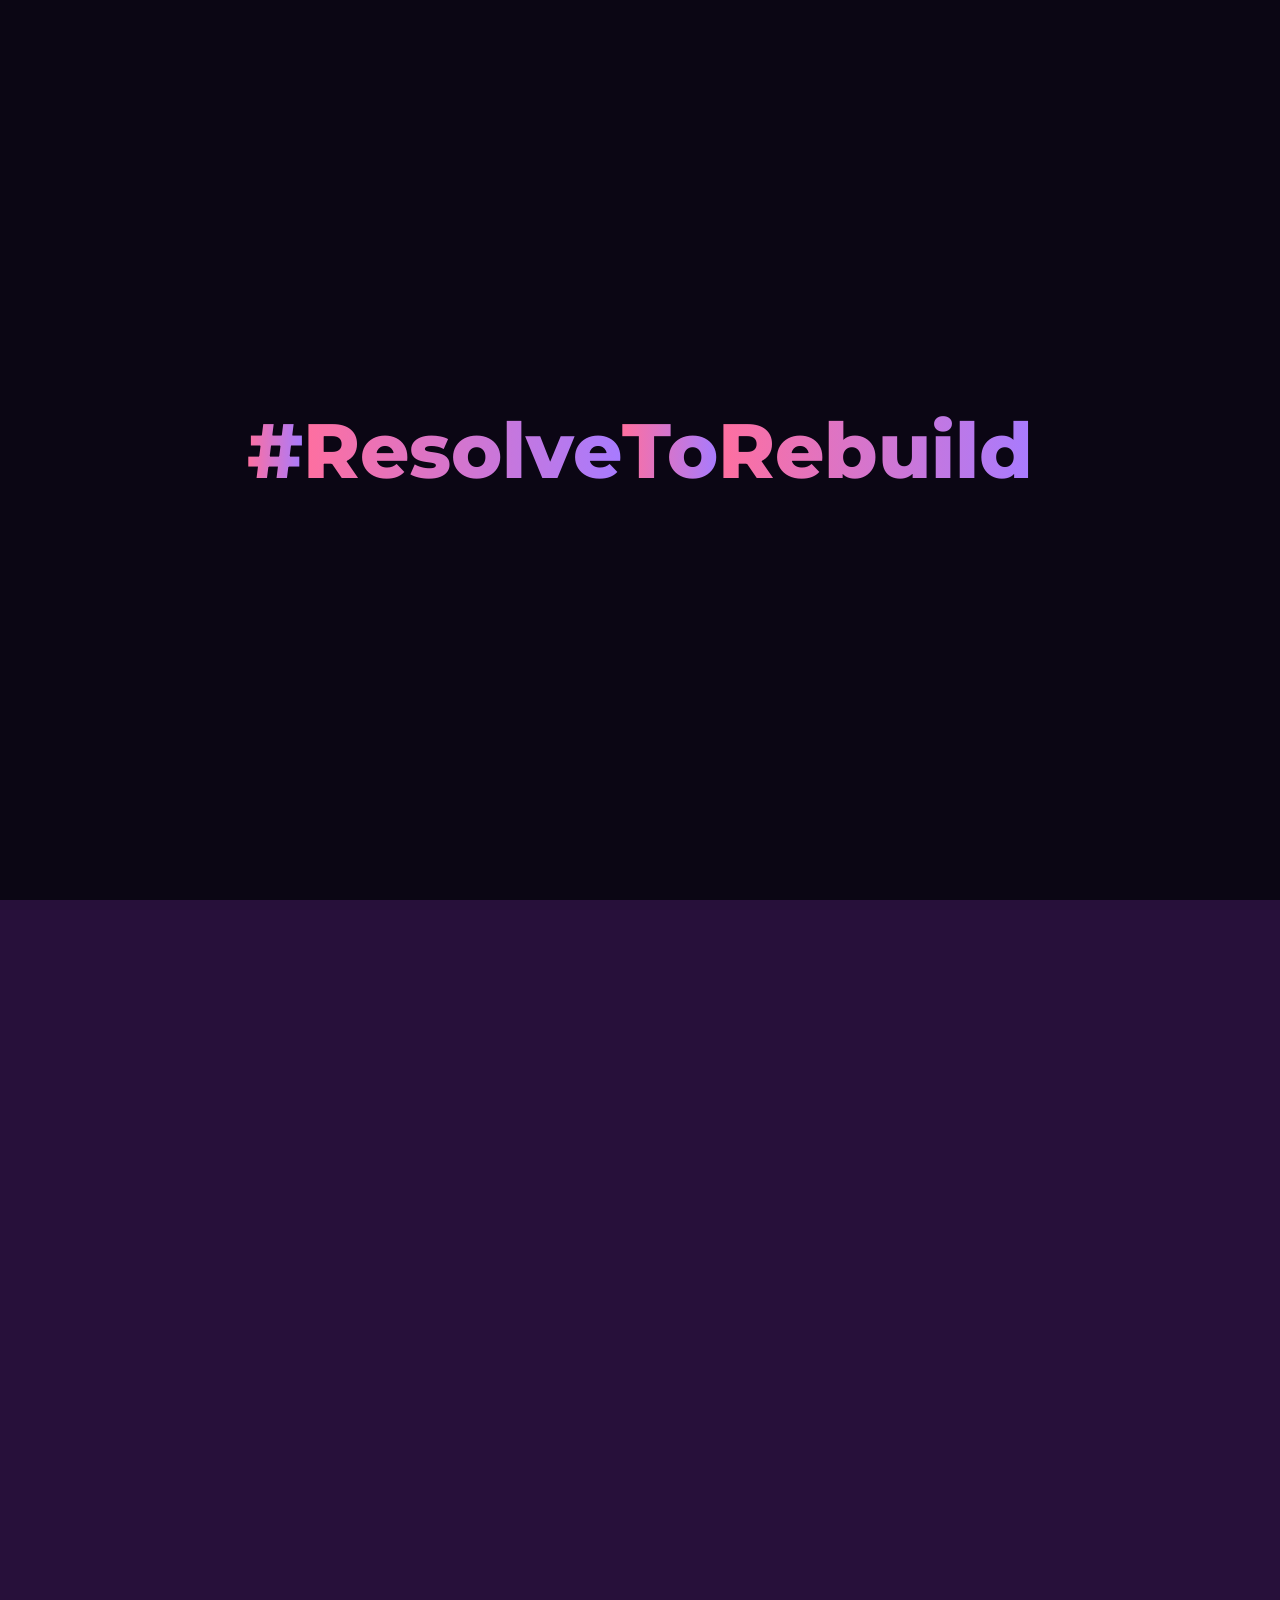
==== commit d7abd657: "Updates the website" ====
--- a/index.html
+++ b/index.html
@@ -36,13 +36,13 @@
   <!-- ================= NAVBAR ================= -->
 <nav class="navbar">
   <div class="nav-right desktop-nav">
-    <a href="/">Home</a>
-    <a href="/about">About</a>
-    <a href="/committees">Committees</a>
-    <a href="/coming-soon">Secretariat</a>
-    <a href="/resources">Resources</a>
-    <a href="/blogs">Blogs</a>
-    <a href="/contact">Contact Us</a>
+    <a href="#hero">Home</a>
+    <a href="#about">About</a>
+    <a href="#committees">Committees</a>
+    <a href="coming-soon.html">Secretariat</a>
+    <a href="#resources">Resources</a>
+    <a href="#blogs">Blogs</a>
+    <a href="#contact">Contact Us</a>
   </div>
 
   <!-- Hamburger -->
@@ -55,13 +55,13 @@
 
 <!-- Mobile menu -->
 <div class="mobile-menu">
-  <a href="/">Home</a>
-  <a href="/about">About</a>
-  <a href="/committees">Committees</a>
-  <a href="/coming-soon">Secretariat</a>
-  <a href="/resources">Resources</a>
-  <a href="/blogs">Blogs</a>
-  <a href="/contact">Contact Us</a>
+  <a href="#hero">Home</a>
+  <a href="#about">About</a>
+  <a href="#committees">Committees</a>
+  <a href="coming-soon.html">Secretariat</a>
+  <a href="#resources">Resources</a>
+  <a href="#blogs">Blogs</a>
+  <a href="#contact">Contact Us</a>
 </div>
 
 
@@ -356,26 +356,6 @@
   <h2 class="blogs-title">BLOGS</h2>
 
   <div class="blogs-grid">
-
-    <div class="blog-card">
-
-      <img src="assets/images/blog4.jpg" alt="Blog Cover">
-
-      <div class="blog-info">
-
-        <h3>The Illusion of Left versus Right</h3>
-
-        <p>
-        The 'Left vs Right' Binary in Indian politics
-        </p>
-
-        <a href="#" class="blog-btn" data-blog="blog4">
-          READ ENTIRE BLOG ↗
-        </a>
-
-      </div>
-
-    </div>
 
     <div class="blog-card">
 
@@ -860,65 +840,6 @@
 });
 </script>
 
-<script>
-const routeMap = {
-  "/": "hero",
-  "/about": "about",
-  "/committees": "committees",
-  "/resources": "resources",
-  "/blogs": "blogs",
-  "/contact": "contact"
-};
-
-function normalizeRoute(path) {
-  if (!path) return "/";
-  const trimmed = path.trim().toLowerCase();
-  if (trimmed === "/") return "/";
-  return trimmed.replace(/\/+$/, "");
-}
-
-function scrollToRoute(pathname, behavior = "auto") {
-  const route = normalizeRoute(pathname);
-  const sectionId = routeMap[route];
-  if (!sectionId) return;
-
-  const section = document.getElementById(sectionId);
-  if (!section) return;
-
-  section.scrollIntoView({ behavior, block: "start" });
-}
-
-function bindCleanRouteLinks() {
-  document.querySelectorAll("a[href^='/']").forEach(link => {
-    link.addEventListener("click", event => {
-      const href = link.getAttribute("href");
-      const route = normalizeRoute(href);
-
-      if (!(route in routeMap)) return;
-
-      event.preventDefault();
-      history.pushState({}, "", route);
-
-      const clickedFromMobileMenu = !!link.closest(".mobile-menu");
-      if (clickedFromMobileMenu) {
-        setTimeout(() => scrollToRoute(route, "smooth"), 320);
-      } else {
-        scrollToRoute(route, "smooth");
-      }
-    });
-  });
-}
-
-window.addEventListener("popstate", () => {
-  scrollToRoute(window.location.pathname, "auto");
-});
-
-window.addEventListener("load", () => {
-  bindCleanRouteLinks();
-  scrollToRoute(window.location.pathname, "auto");
-});
-</script>
-
 </body>
 
 
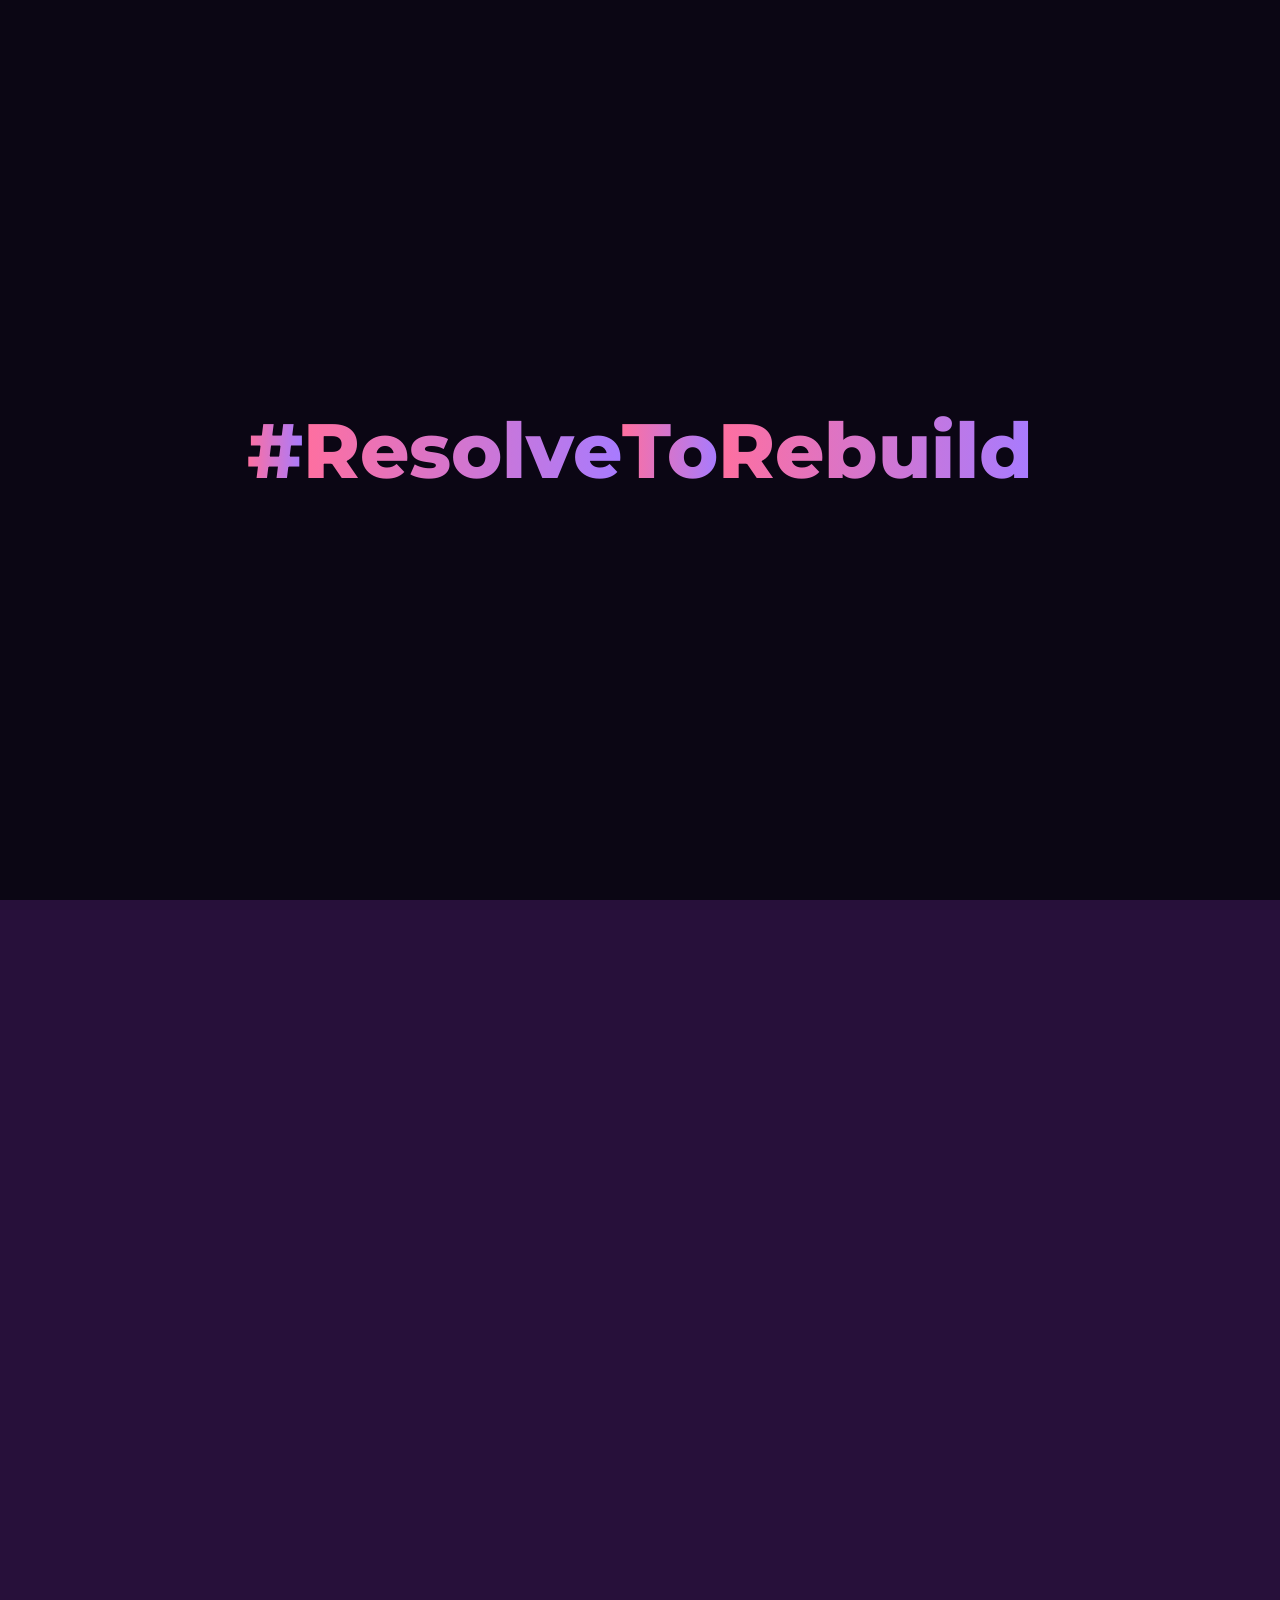
==== commit a52701c4: "Updated Blog 4" ====
--- a/index.html
+++ b/index.html
@@ -357,6 +357,26 @@
 
   <div class="blogs-grid">
 
+   <div class="blog-card">
+
+      <img src="assets/images/blog4.jpg" alt="Blog Cover">
+
+      <div class="blog-info">
+
+        <h3>The Illusion of Left versus Right</h3>
+
+        <p>
+       The 'Left vs Right' Binary in Indian politics.
+        </p>
+
+        <a href="#" class="blog-btn" data-blog="blog4">
+          READ ENTIRE BLOG ↗
+        </a>
+
+      </div>
+
+    </div>
+   
     <div class="blog-card">
 
       <img src="assets/images/blog3.jpg" alt="Blog Cover">
@@ -529,64 +549,65 @@
 
 </div>
 
-  <div id="blog4-content"
+ <div id="blog4-content"
      data-title="The Illusion of Left versus Right: The 'Left vs Right' Binary in Indian politics">
-<p>
-The received wisdom of Indian political commentary sorts parties into a familiar binary, with the BJP as the Hindu-nationalist right, and the Congress as the secular, socialist left. Global media also reproduces this map faithfully. However, if one rises above this surface level classification, they would be forced to rethink the existence of such a classification in the first place. 
-</p>
-<p>
-If we just consider the spatial anomaly that the map cannot explain. Bengaluru, India's technology capital, perhaps its most globally integrated city, has returned the BJP's candidate from Bengaluru South continuously since 1989. Kerala's capital, Thiruvananthapuram, elected its first BJP mayor in 2020 despite the state's reputation as a Left fortress. 
-</p>
-<p>
-Nationwide surveys consistently show the BJP's support rising with education levels and urban residence. This totally reverses the conservative-rural correlation that defines right-wing politics in the United States or Western Europe. If the BJP is the party of tradition and hierarchy, why do India's most modern citizens vote for it at disproportionate rates? The conventional ideology map does not answer this. The quest for an answer begins by abandoning the map. 
-</p>
-<p>
-On closer inspection, the ideological distance between India's two largest parties on economic policy is, in practice, negligible. The PM's populist policies have been largely socialist, having provided 30 lakh crores of benefits for the poor and backward communities without the tag of a socialist. The liberalisation of 1991 was a Congress project; the BJP sustained and deepened it across successive terms.
-</p>
-<p>
+
+ <p>
+The perceived norms of Western political classification will immediately tell us the opposite of a Right wing party is a Left one. The received wisdom of Indian political commentary sorts parties into a familiar binary, with the BJP as the Hindu-nationalist right, and the rest of the non-Right wing parties grouped on the opposite side of this spectrum. 
+However, if one rises above this surface level classification, they would be forced to rethink the existence of such a classification and spectrum in the first place. 
+ </p>
+  <p>
+If we just consider the spatial anomaly that the map cannot explain. Bengaluru, India's technology capital, perhaps its most globally integrated city, has returned the BJP's candidate from Bengaluru South continuously since 1991. Kerala's capital, Thiruvananthapuram, elected its first BJP mayor in 2025 despite the state's reputation as a Left fortress. 
+ </p>
+  <p>
+Nationwide surveys consistently show the BJP's support rising with education levels and urban residence. This totally reverses the conservative-rural correlation that defines right-wing politics in the United States or Western Europe. This is because the correlation goes beyond rural-urban, left-right in India. If the BJP is the party of tradition and hierarchy, why do India's most modern citizens vote for it at disproportionate rates? The conventional ideology map does not answer this. The quest for an answer begins by abandoning the map. 
+ </p>
+  <p>
+On closer inspection, the ideological distance between India's two largest parties on economic policy is, in practice, negligible. The PM's populist policies are a testimony to this negligible economic distance, having provided 30 lakh crores of benefits for the poor and backward communities. The liberalisation of 1991 was a Congress project; the BJP sustained and deepened it across successive terms.
+ </p>
+  <p>
 The Mahatma Gandhi National Rural Employment Guarantee Act, the most definitive welfare programme of the UPA era, was sustained only by the NDA. In fact, its most noticeable change was rebranding, reminding us that policy in India often outlives the ideology that claims it. Therefore, both parties have operated within the same framework: fiscal consolidation, infrastructure-led growth, export promotion, and targeted cash transfers replacing in kind subsidies.
-</p>
-<p>
+ </p>
+  <p>
 The dichotomy, where it exists at all, is social rather than economic. The difference lies in political vocabulary and in which communities are mobilised, not over competing visions of the political economy.
-</p>
-<p>
+ </p>
+  <p>
+Ideology Replaced by Identity and Leadership:
+ </p>
+  <p>
 Daniel Bell's 1960 thesis, ‘The End of Ideology’, argues that the post-war Western consensus on the welfare state, mixed economy, and political pluralism had dissolved the conditions under which grand ideological combat was possible. The same logic applies to post-liberalisation India with particular force.
-</p>
-<p>
-What fills the vacuum? Identity, caste, religion, language, region and of course the personality of leadership. The Congress Party is the most transparent illustration. At various points in its history, it has been a vehicle for Gandhian trusteeship economics, Nehruvian democratic socialism, Indira Gandhi's populist statism, and Manmohan Singh's technocratic liberalism. These are not just refinements but, at times, contradictions. The party's coherence has never derived from doctrine, which is both its strength and its weakness. 
-</p>
-<p>
-The lack of ideology in the Congress is also why the INDIA bloc is together, despite so many obvious contradictions. A caste based formation in the Hindi heartland demanding a special state package, a Dravidian party that argues against the southern tax revenues being siphoned to the North, a Hindutva group from Maharashtra, a communist party that directly challenges Hindu nationalism, all share an alliance with the Congress. The only point of genuine agreement is the recognition of the Nehru-Gandhi family as the coalition's central unifying authority.The most unambiguous empirical evidence for ideology's irrelevance is the behaviour of elected representatives themselves. 
-</p>
-<p>
-The Association for Democratic Reforms reports that 443 MLAs and MPs switched parties and recontested polls between 2016 and 2020. In fact,  the ruling party's machinery is often dubbed a "washing machine". 
-</p>
-<p>
-A legislator who crosses the partisan aisle in India does so primarily to stay in proximity to power, the resources power controls, or sometimes even to get rid of the Enforcement Directorate’s investigation. The ideological label on the door of the new party is a secondary consideration and often entirely irrelevant.Indian democracy is, by conventional metrics, a success: regular elections, peaceful transfers of power, expanding franchise. What it has not produced is a party system organised around competing visions of the good society. 
-</p>
-<p>
+ </p>
+  <p>
+What fills the vacuum? Identity, caste, religion, language, region and of course the personality of leadership. In fact, contemporary ideology is found to base itself in the kind of identity politics practiced at times, at other times it's just leader centric narrative that seems to work at the electorate. 
+ </p>
+  <p>
+The Congress Party is the most transparent illustration. At various points in its history, it has been a vehicle for Nehruvian democratic socialism, Indira Gandhi's populist statism, and Manmohan Singh's technocratic liberalism. These are not just refinements but, at times, contradictions. The party's coherence has never derived from doctrine, which is both its strength and its weakness. 
+ </p>
+  <p>
+The lack of ideology in the Congress is also why the INDIA bloc is together, despite so many obvious contradictions. A caste based formation in the Hindi heartland demanding a special state package, a Dravidian party that argues against the southern tax revenues being siphoned to the North, a Hindutva group from Maharashtra, a communist party that directly challenges Hindu nationalism, all share an alliance with the Congress. The only point of genuine agreement is the recognition of the Nehru-Gandhi family as the coalition's central unifying authority.
+ </p>
+  <p>
+The most unambiguous empirical evidence for ideology's irrelevance is the behaviour of elected representatives themselves. The Association for Democratic Reforms reports that 443 MLAs and MPs switched parties and recontested polls between 2016 and 2020. In fact,  the ruling party's machinery is often dubbed a "washing machine". 
+ </p>
+  <p>
+A legislator who crosses the partisan aisle in India does so primarily to stay in proximity to power, the resources power controls, or sometimes even to get rid of the Enforcement Directorate’s investigation. The ideological label on the door of the new party is a secondary consideration and often entirely irrelevant.
+Indian democracy is, by conventional metrics, a success: regular elections, peaceful transfers of power, expanding franchise. What it has not produced is a party system organised around competing visions of the good society. 
+ </p>
+  <p>
 The electorate is offered, in each cycle, a choice between management styles, identity coalitions, and the personality of leadership.
-</p>
-<p>
-The communists, the CPI(M) in particular, remain the only formation with a formally defined and consistently articulated ideological programme. It is telling that they are also in the most acute long-term decline, returning just 8 seats in the 2024 Lok Sabha, the lowest combined tally of the left since independence. 
-</p>
-<p>
+ </p>
+<p>
+Conclusion: 
+ </p>
+  <p>
 India wrote a socialist commitment into its Constitution in 1976. It now runs elections in which no major national party advocates socialism as a governing doctrine, yet nearly all promise some version of welfare populism. What remains is an ideological vacuum in which the language of doctrine has quietly receded from public life. In its place has emerged something more durable and perhaps more honest: a continuous negotiation of power between communities, mediated by parties who have learned that ideology is an unnecessary complication in that negotiation.
-</p>
-<p>
-Ultimately, the "Left vs. Right" binary in India serves more as a convenient shorthand for international observers than as a functional blueprint for domestic governance. What we witness today is the "post-ideological" state, a system where the machinery of welfare and the mechanics of the market have merged into a singular, pragmatic consensus. In this landscape, the ballot box doesn't represent a clash of civilizations or a choice between capitalism and socialism; it represents a high-stakes auction of identity and a performance review of leadership.
-</p>
-<p>
-As the grand doctrines of the 20th century fade into the background, Indian politics has stripped itself down to its most fundamental parts: power, patronage, and personality. While the flags change colour and the slogans are rebranded, the underlying pursuit of the "Welfare State" remains the only constant. We have moved from a battle of "isms" to a battle of delivery systems, where the "washing machine" of political defection proves that, for the representative, the party label is merely a seasonal garment.
-</p>
-<p>
-This brings us to a daunting realization about the future of the world's largest democracy:
-</p>
-<p>
-"If our political parties have abandoned distinct ideological visions in favour of a homogenized, populist management style, are we actually choosing a direction for our nation's future, or are we simply picking which 'brand' of leadership gets to oversee an inevitable, pre determined status quo?"
-</p>
-
-</div>
+ </p>
+  <p>
+Ultimately, the "Left vs. Right" binary in India serves more as a convenient shorthand for international observers than as a functional blueprint for domestic governance. In this landscape, the ballot box doesn't represent a clash of civilizations or a choice between capitalism and socialism; it represents a high-stakes auction of identity and a performance review of leadership.
+ </p>
+
+
+     </div>
 
 </div>
 
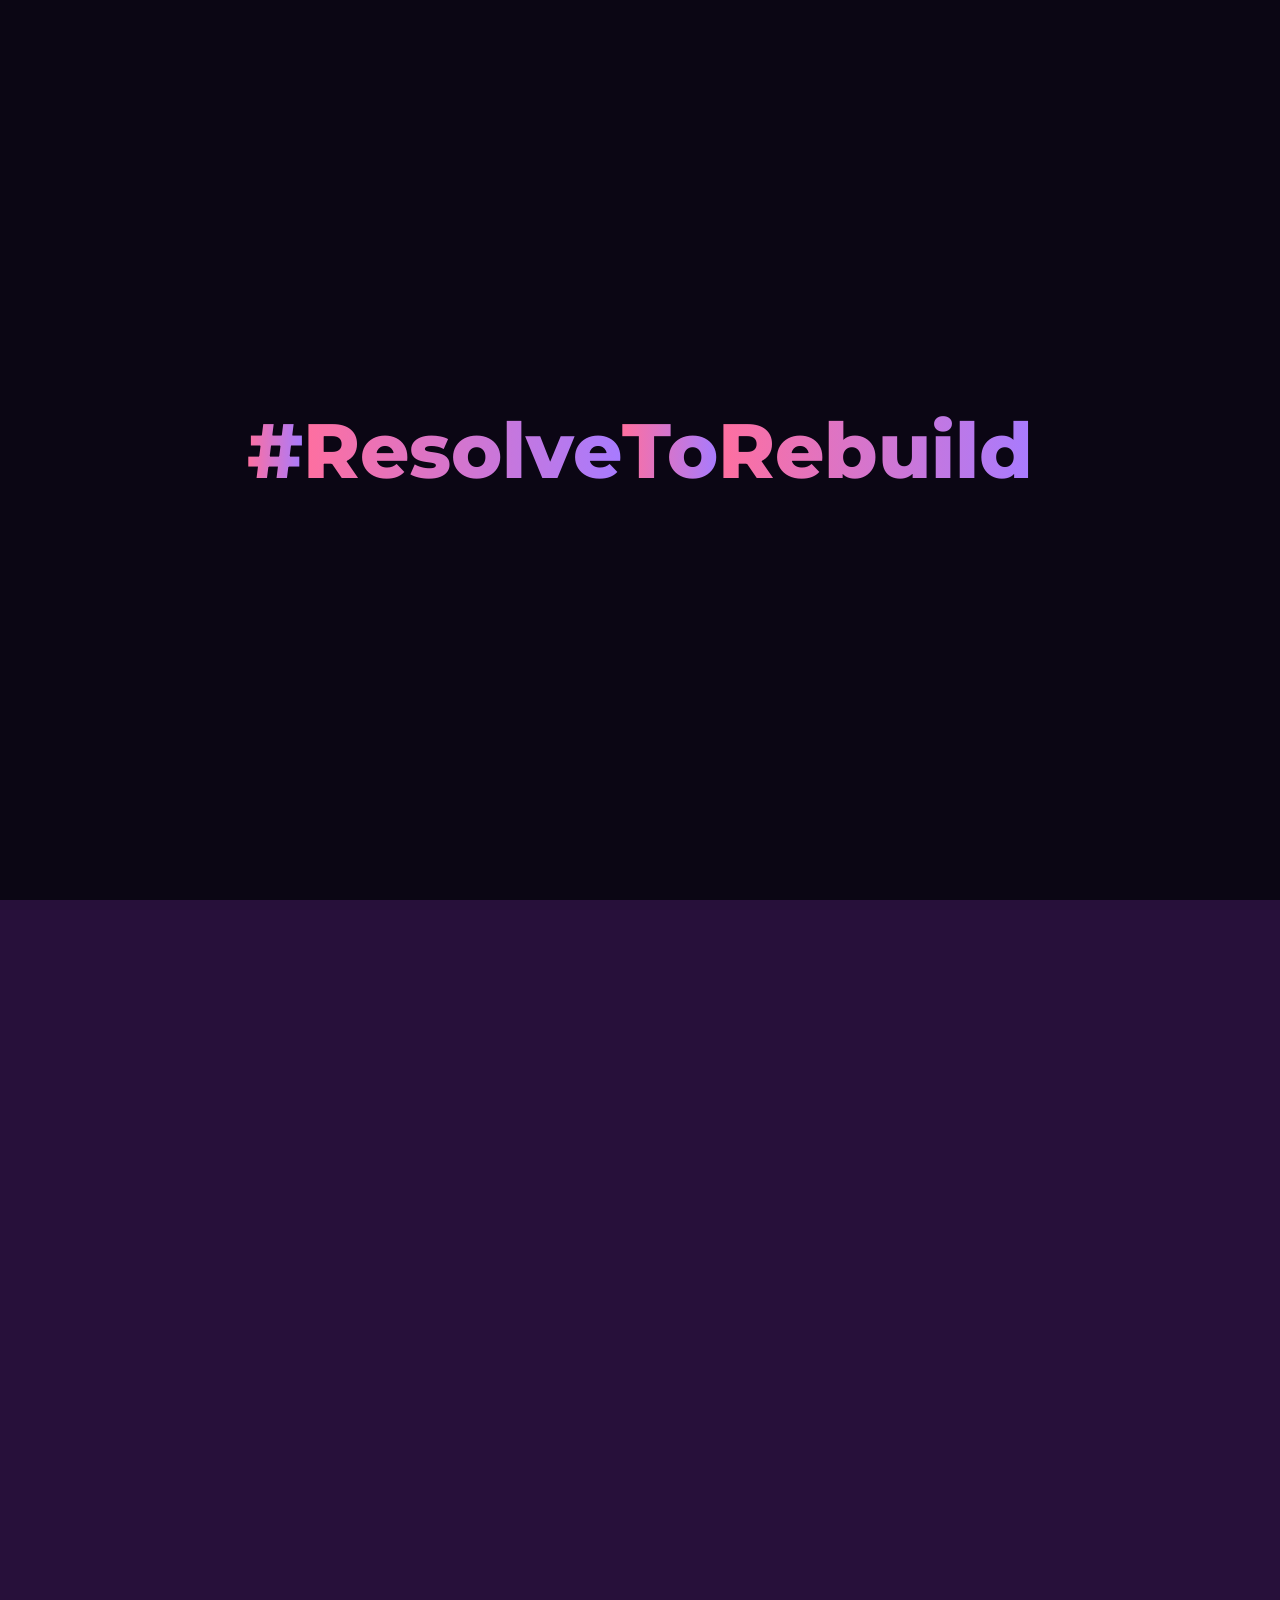
==== commit 96e128fd: "Add Study Guides resource section with Google Drive link" ====
--- a/index.html
+++ b/index.html
@@ -191,6 +191,15 @@
         <h3>JUMUN Institutional Brochure</h3>
         <p> Get all the essential information about participating in JUMUN 2026 as an Institution.</p>
         <a href="#" class="resource-btn" data-resource="brochure2">SEE BROCHURE ↗</a>
+      </div>
+    </article>
+
+    <article class="resource-card">
+      <img src="assets/images/study-guides.png" alt="Study Guides Poster" class="resource-poster" />
+      <div class="resource-info">
+        <h3>JUMUN Study Guides</h3>
+        <p> Access the study guides for all the committees at JUMUN 2026 here. </p>
+        <a href="#" class="resource-btn resource-link-btn" data-drive-link="https://drive.google.com/drive/folders/18vPZefR76ASbM-m-1T7Aie-h5CTdAxZi">ACCESS GUIDES ↗</a>
       </div>
     </article>
   </div>
@@ -775,7 +784,8 @@
 const resourceOpenNew = document.getElementById("resourceOpenNew");
 const resourceDownload = document.getElementById("resourceDownload");
 
-document.querySelectorAll(".resource-btn").forEach(btn => {
+// Handle PDF brochure buttons
+document.querySelectorAll(".resource-btn:not(.resource-link-btn)").forEach(btn => {
   btn.addEventListener("click", e => {
     e.preventDefault();
 
@@ -791,6 +801,17 @@
     resourceDownload.href = pdfPath;
 
     resourceModal.classList.add("active");
+  });
+});
+
+// Handle direct link buttons (Study Guides, etc.)
+document.querySelectorAll(".resource-link-btn").forEach(btn => {
+  btn.addEventListener("click", e => {
+    e.preventDefault();
+    const driveLink = btn.dataset.driveLink;
+    if (driveLink) {
+      window.open(driveLink, "_blank");
+    }
   });
 });
 
